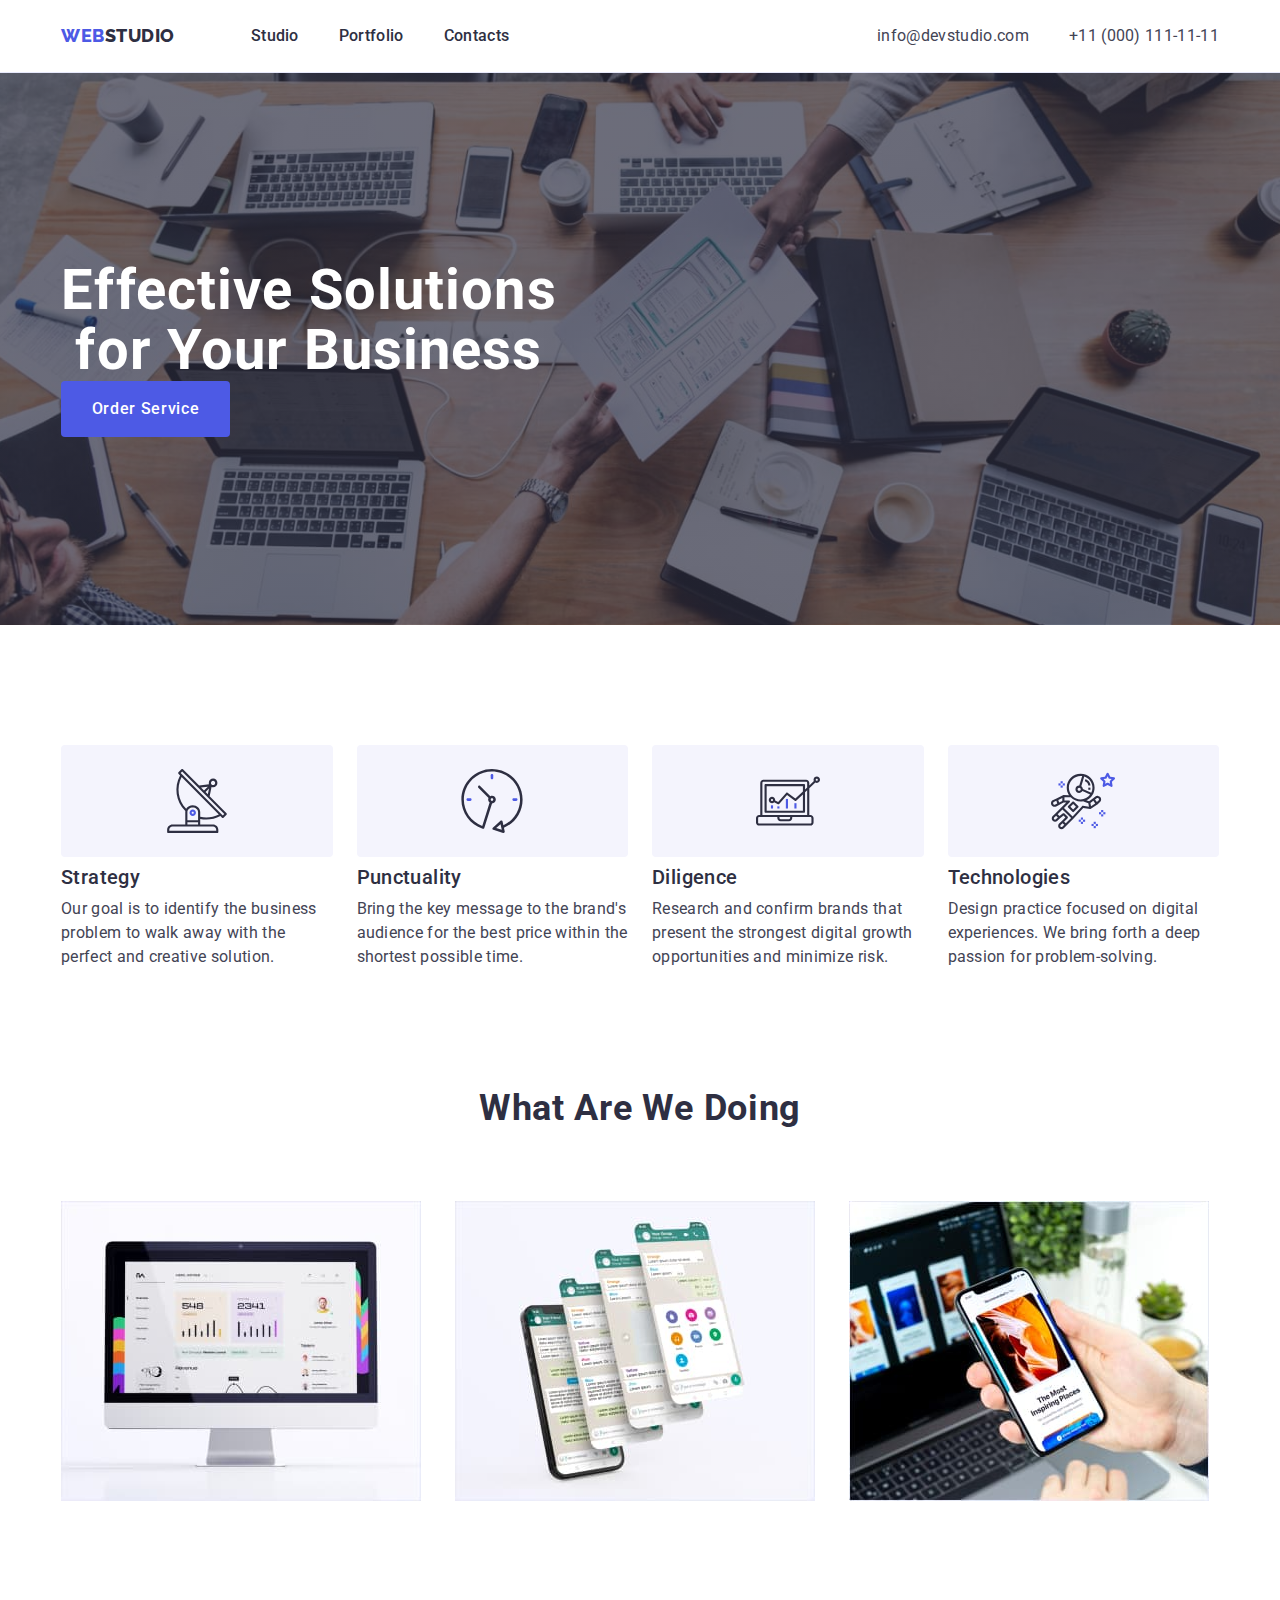
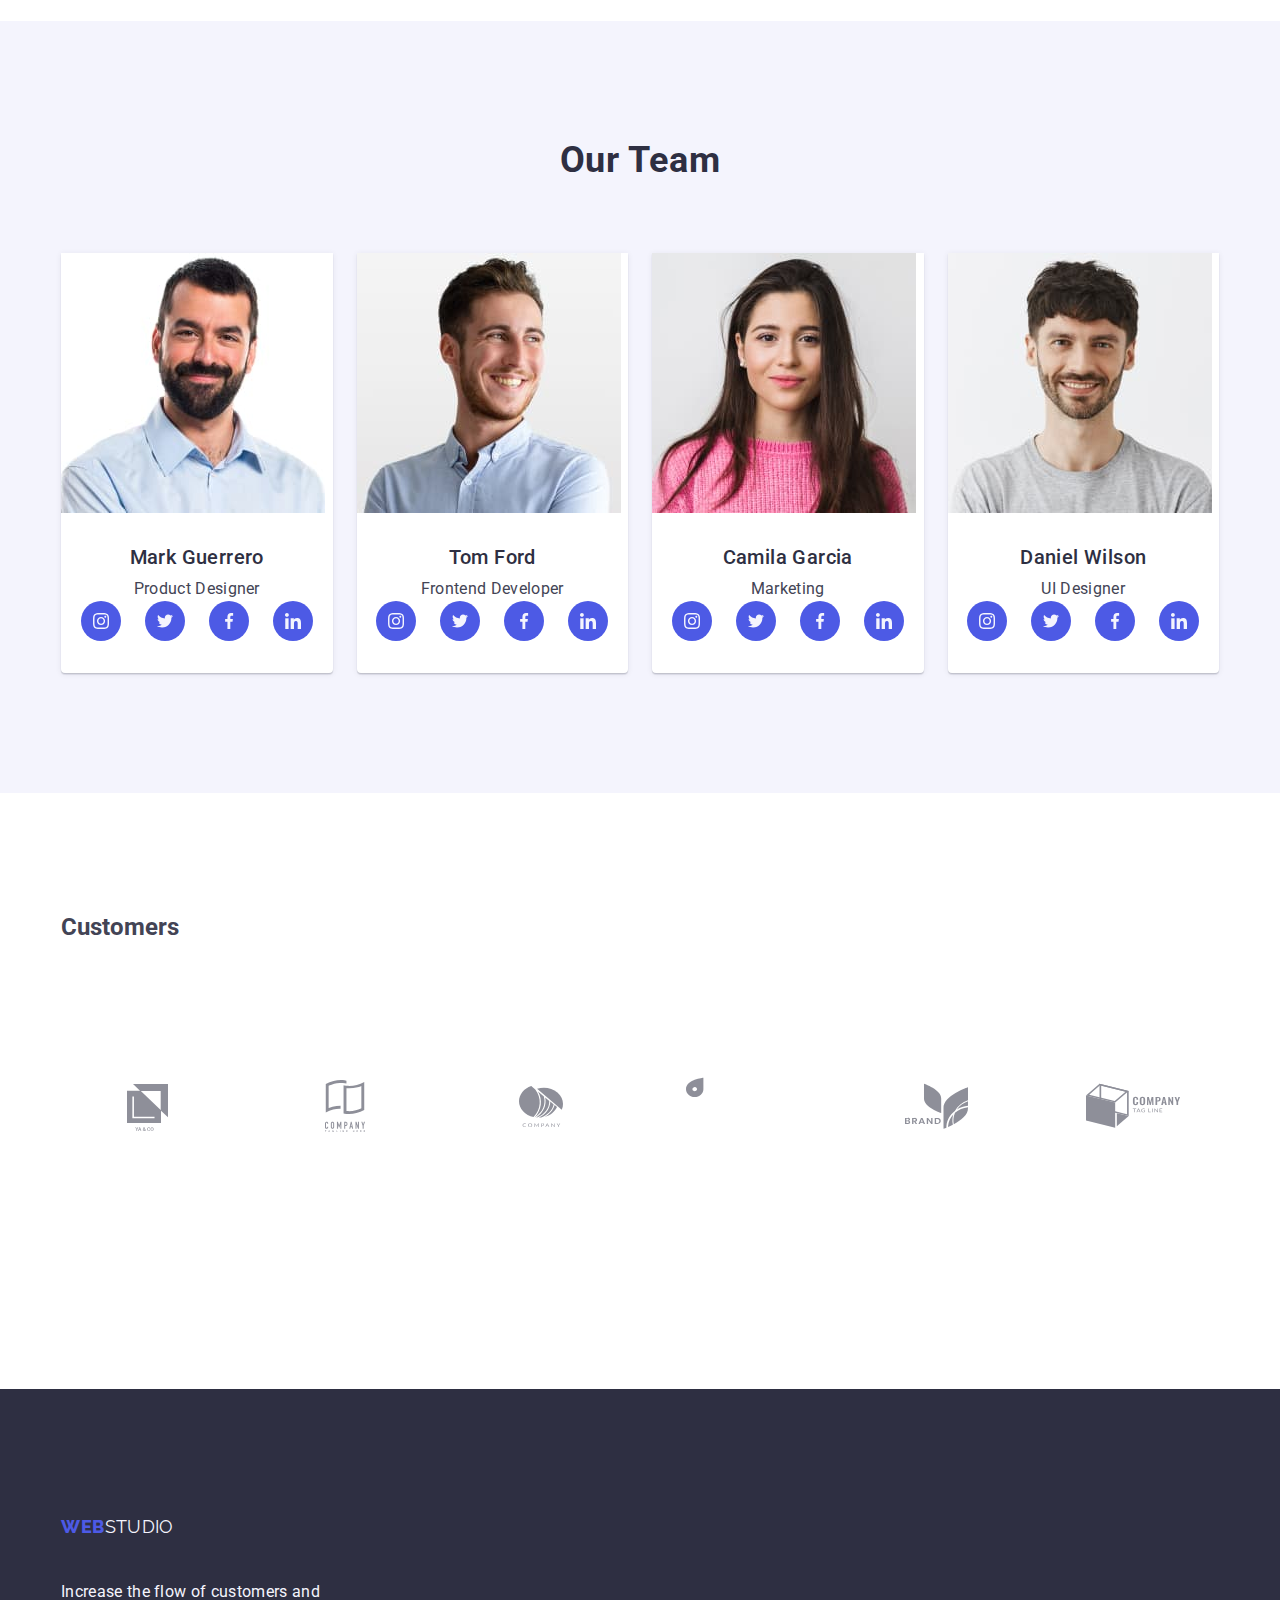
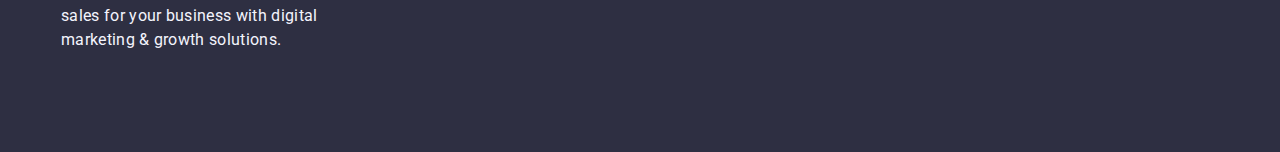
==== index.html @ 600f517b "Update Fifth Section" ====
<!DOCTYPE html>
<html lang="en">
  <head>
    <meta charset="UTF-8" />
    <meta name="viewport" content="width=device-width, initial-scale=1.0" />

    <!-- Page Title -->
    <title>Studio</title>

    <!-- Google Fonts -->
    <link rel="preconnect" href="https://fonts.googleapis.com" />
    <link rel="preconnect" href="https://fonts.gstatic.com" crossorigin />
    <link
      href="https://fonts.googleapis.com/css2?family=Raleway:wght@800&family=Roboto:wght@400;500;700;900&display=swap"
      rel="stylesheet"
    />

    <!-- Style Normalization -->
    <link
      rel="stylesheet"
      href="https://cdnjs.cloudflare.com/ajax/libs/modern-normalize/2.0.0/modern-normalize.min.css"
      integrity="sha512-4xo8blKMVCiXpTaLzQSLSw3KFOVPWhm/TRtuPVc4WG6kUgjH6J03IBuG7JZPkcWMxJ5huwaBpOpnwYElP/m6wg=="
      crossorigin="anonymous"
      referrerpolicy="no-referrer"
    />

    <!-- External CSS -->
    <link rel="stylesheet" href="./css/styles.css" />
  </head>

  <body>
    <!-- Header -->
    <header class="header">
      <!-- Navigation -->
      <div class="main-header container">
        <nav class="nav">
          <a class="logo link" href="./index.html"
            >Web<span class="header-logo-text">Studio</span></a
          >

          <!-- Menus -->
          <ul class="list">
            <li class="list-item">
              <a class="menu link" href="./index.html">Studio</a>
            </li>
            <li class="list-item">
              <a class="menu link" href="./portfolio.html">Portfolio</a>
            </li>
            <li class="list-item">
              <a class="menu link" href="">Contacts</a>
            </li>
          </ul>
        </nav>

        <!-- Contacts -->
        <address class="address">
          <ul class="address list">
            <li class="address-list-item">
              <a class="address link" href="mailto:info@devstudio.com"
                >info@devstudio.com</a
              >
            </li>
            <li class="address-list-item">
              <a class="address link" href="tel:+110001111111"
                >+11 (000) 111-11-11</a
              >
            </li>
          </ul>
        </address>
      </div>
    </header>

    <!-- Main -->
    <main>
      <!-- First Section -->
      <section class="title">
        <div class="container">
          <h1 class="title-hero">Effective Solutions for Your Business</h1>
          <button class="title-button" type="button">Order Service</button>
        </div>
      </section>

      <!-- Second Section - Features -->

      <section class="features">
        <div class="container">
          <h2 class="visually-hidden">Features</h2>
          <ul class="list">
            <li class="features-list-item">
              <div class="features-icon-container">
                <svg xmlns="http://www.w3.org/2000/svg" width="64" height="64">
                  <use href="./images/icons.svg#strategy"></use>
                </svg>
              </div>
              <h3 class="features-subtitle">Strategy</h3>
              <p class="features-text">
                Our goal is to identify the business problem to walk away with
                the perfect and creative solution.
              </p>
            </li>
            <li class="features-list-item">
              <div class="features-icon-container">
                <svg xmlns="http://www.w3.org/2000/svg" width="64" height="64">
                  <use href="./images/icons.svg#punctuality"></use>
                </svg>
              </div>
              <h3 class="features-subtitle">Punctuality</h3>
              <p class="features-text">
                Bring the key message to the brand's audience for the best price
                within the shortest possible time.
              </p>
            </li>
            <li class="features-list-item">
              <div class="features-icon-container">
                <svg xmlns="http://www.w3.org/2000/svg" width="64" height="64">
                  <use href="./images/icons.svg#diligence"></use>
                </svg>
              </div>
              <h3 class="features-subtitle">Diligence</h3>
              <p class="features-text">
                Research and confirm brands that present the strongest digital
                growth opportunities and minimize risk.
              </p>
            </li>
            <li class="features-list-item">
              <div class="features-icon-container">
                <svg xmlns="http://www.w3.org/2000/svg" width="64" height="64">
                  <use href="./images/icons.svg#technologies"></use>
                </svg>
              </div>
              <h3 class="features-subtitle">Technologies</h3>
              <p class="features-text">
                Design practice focused on digital experiences. We bring forth a
                deep passion for problem-solving.
              </p>
            </li>
          </ul>
        </div>
      </section>

      <!-- Third Section - First Header -->
      <section class="task">
        <div class="container">
          <h2 class="task-header">What are we doing</h2>
          <ul class="list">
            <li class="task-list-item">
              <img
                class="image"
                src="./images/image-01.jpg"
                alt="Monitor"
                width="360"
              />
            </li>
            <li class="task-list-item">
              <img
                class="image"
                src="./images/image-02.jpg"
                alt="Report"
                width="360"
              />
            </li>
            <li class="task-list-item">
              <img
                class="image"
                src="./images/image-03.jpg"
                alt="Research"
                width="360"
              />
            </li>
          </ul>
        </div>
      </section>

      <!-- Fourth Section - Second Header -->
      <section class="team">
        <div class="container">
          <h2 class="team-header">Our Team</h2>
          <ul class="list">
            <li class="team-list-item">
              <img
                class="image"
                src="./images/team-card-01.jpg"
                alt="Product Designer"
                width="264"
              />
              <div class="container-employee">
                <h3 class="team-subheader">Mark Guerrero</h3>
                <p class="team-text">Product Designer</p>
                <ul class="list socmed-icon">
                  <li class="socmed-items">
                    <a href="" class="socmed-link">
                      <svg
                        class="socmed-icon"
                        xmlns="http://www.w3.org/2000/svg"
                        width="16"
                        height="16"
                      >
                        <use href="./images/icons.svg#instagram"></use>
                      </svg>
                    </a>
                  </li>
                  <li class="socmed-items">
                    <a href="" class="socmed-link">
                      <svg
                        class="socmed-icon"
                        xmlns="http://www.w3.org/2000/svg"
                        width="16"
                        height="16"
                      >
                        <use href="./images/icons.svg#twitter"></use>
                      </svg>
                    </a>
                  </li>
                  <li class="socmed-items">
                    <a href="" class="socmed-link">
                      <svg
                        class="socmed-icon"
                        xmlns="http://www.w3.org/2000/svg"
                        width="16"
                        height="16"
                      >
                        <use href="./images/icons.svg#facebook"></use>
                      </svg>
                    </a>
                  </li>
                  <li class="socmed-items">
                    <a href="" class="socmed-link">
                      <svg
                        class="socmed-icon"
                        xmlns="http://www.w3.org/2000/svg"
                        width="16"
                        height="16"
                      >
                        <use href="./images/icons.svg#linkedin"></use>
                      </svg>
                    </a>
                  </li>
                </ul>
              </div>
            </li>
            <li class="team-list-item">
              <img
                class="image"
                src="./images/team-card-02.jpg"
                alt="Frontend Developer"
                width="264"
              />
              <div class="container-employee">
                <h3 class="team-subheader">Tom Ford</h3>
                <p class="team-text">Frontend Developer</p>
                <ul class="list socmed-icon">
                  <li class="socmed-items">
                    <a href="" class="socmed-link">
                      <svg
                        class="socmed-icon"
                        xmlns="http://www.w3.org/2000/svg"
                        width="16"
                        height="16"
                      >
                        <use href="./images/icons.svg#instagram"></use>
                      </svg>
                    </a>
                  </li>
                  <li class="socmed-items">
                    <a href="" class="socmed-link">
                      <svg
                        class="socmed-icon"
                        xmlns="http://www.w3.org/2000/svg"
                        width="16"
                        height="16"
                      >
                        <use href="./images/icons.svg#twitter"></use>
                      </svg>
                    </a>
                  </li>
                  <li class="socmed-items">
                    <a href="" class="socmed-link">
                      <svg
                        class="socmed-icon"
                        xmlns="http://www.w3.org/2000/svg"
                        width="16"
                        height="16"
                      >
                        <use href="./images/icons.svg#facebook"></use>
                      </svg>
                    </a>
                  </li>
                  <li class="socmed-items">
                    <a href="" class="socmed-link">
                      <svg
                        class="socmed-icon"
                        xmlns="http://www.w3.org/2000/svg"
                        width="16"
                        height="16"
                      >
                        <use href="./images/icons.svg#linkedin"></use>
                      </svg>
                    </a>
                  </li>
                </ul>
              </div>
            </li>
            <li class="team-list-item">
              <img
                class="image"
                src="./images/team-card-03.jpg"
                alt="Marketing"
                width="264"
              />
              <div class="container-employee">
                <h3 class="team-subheader">Camila Garcia</h3>
                <p class="team-text">Marketing</p>
                <ul class="list socmed-icon">
                  <li class="socmed-items">
                    <a href="" class="socmed-link">
                      <svg
                        class="socmed-icon"
                        xmlns="http://www.w3.org/2000/svg"
                        width="16"
                        height="16"
                      >
                        <use href="./images/icons.svg#instagram"></use>
                      </svg>
                    </a>
                  </li>
                  <li class="socmed-items">
                    <a href="" class="socmed-link">
                      <svg
                        class="socmed-icon"
                        xmlns="http://www.w3.org/2000/svg"
                        width="16"
                        height="16"
                      >
                        <use href="./images/icons.svg#twitter"></use>
                      </svg>
                    </a>
                  </li>
                  <li class="socmed-items">
                    <a href="" class="socmed-link">
                      <svg
                        class="socmed-icon"
                        xmlns="http://www.w3.org/2000/svg"
                        width="16"
                        height="16"
                      >
                        <use href="./images/icons.svg#facebook"></use>
                      </svg>
                    </a>
                  </li>
                  <li class="socmed-items">
                    <a href="" class="socmed-link">
                      <svg
                        class="socmed-icon"
                        xmlns="http://www.w3.org/2000/svg"
                        width="16"
                        height="16"
                      >
                        <use href="./images/icons.svg#linkedin"></use>
                      </svg>
                    </a>
                  </li>
                </ul>
              </div>
            </li>
            <li class="team-list-item">
              <img
                class="image"
                src="./images/team-card-04.jpg"
                alt="UI Designer"
                width="264"
              />
              <div class="container-employee">
                <h3 class="team-subheader">Daniel Wilson</h3>
                <p class="team-text">UI Designer</p>
                <ul class="list socmed-icon">
                  <li class="socmed-items">
                    <a href="" class="socmed-link">
                      <svg
                        class="socmed-icon"
                        xmlns="http://www.w3.org/2000/svg"
                        width="16"
                        height="16"
                      >
                        <use href="./images/icons.svg#instagram"></use>
                      </svg>
                    </a>
                  </li>
                  <li class="socmed-items">
                    <a href="" class="socmed-link">
                      <svg
                        class="socmed-icon"
                        xmlns="http://www.w3.org/2000/svg"
                        width="16"
                        height="16"
                      >
                        <use href="./images/icons.svg#twitter"></use>
                      </svg>
                    </a>
                  </li>
                  <li class="socmed-items">
                    <a href="" class="socmed-link">
                      <svg
                        class="socmed-icon"
                        xmlns="http://www.w3.org/2000/svg"
                        width="16"
                        height="16"
                      >
                        <use href="./images/icons.svg#facebook"></use>
                      </svg>
                    </a>
                  </li>
                  <li class="socmed-items">
                    <a href="" class="socmed-link">
                      <svg
                        class="socmed-icon"
                        xmlns="http://www.w3.org/2000/svg"
                        width="16"
                        height="16"
                      >
                        <use href="./images/icons.svg#linkedin"></use>
                      </svg>
                    </a>
                  </li>
                </ul>
              </div>
            </li>
          </ul>
        </div>
      </section>
    </main>

    <!-- Fifth Section -->
    <section class="customer">
      <div class="container">
        <h2 class="header-title">Customers</h2>
        <ul class="customer list">
          <!-- Client 1 -->
          <li class="customer-list-item">
            <a href="" class="customer-link">
              <svg
                xmlns="http://www.w3.org/2000/svg"
                width="104"
                height="56"
                class="customer-icon"
              >
                <use href="./images/icons.svg#client1"></use>
              </svg>
            </a>
          </li>

          <!-- Client 2 -->
          <li class="customer-list-item">
            <a href="" class="customer-link">
              <svg
                xmlns="http://www.w3.org/2000/svg"
                width="104"
                height="56"
                class="customer-icon"
              >
                <use href="./images/icons.svg#client2"></use>
              </svg>
            </a>
          </li>

          <!-- Client 3 -->
          <li class="customer-list-item">
            <a href="" class="customer-link">
              <svg
                xmlns="http://www.w3.org/2000/svg"
                width="104"
                height="56"
                class="customer-icon"
              >
                <use href="./images/icons.svg#client3"></use>
              </svg>
            </a>
          </li>

          <!-- Client 4 -->
          <li class="customer-list-item">
            <a href="" class="customer-link">
              <svg
                xmlns="http://www.w3.org/2000/svg"
                width="104"
                height="56"
                class="customer-icon"
              >
                <use href="./images/icons.svg#client4"></use>
              </svg>
            </a>
          </li>

          <!-- Client 5 -->
          <li class="customer-list-item">
            <a href="" class="customer-link">
              <svg
                xmlns="http://www.w3.org/2000/svg"
                width="104"
                height="56"
                class="customer-icon"
              >
                <use href="./images/icons.svg#client5"></use>
              </svg>
            </a>
          </li>

          <!-- Client 6 -->
          <li class="customer-list-item">
            <a href="" class="customer-link">
              <svg
                xmlns="http://www.w3.org/2000/svg"
                width="104"
                height="56"
                class="customer-icon"
              >
                <use href="./images/icons.svg#client6"></use>
              </svg>
            </a>
          </li>
        </ul>
      </div>
    </section>

    <!-- Footer -->
    <footer class="footer">
      <div class="container footer-container">
        <a class="logo link" href="./index.html"
          >Web<span class="footer-logo">Studio</span></a
        >
        <p class="footer-text">
          Increase the flow of customers and sales for your business with
          digital marketing & growth solutions.
        </p>
      </div>
    </footer>
  </body>
</html>
---- css/styles.css ----
* {
  margin: 0;
  padding: 0;
}
/* h1,
h2,
h3,
p,
ul {
  margin: 0;
  padding: 0;
} */

:root {
  --slate: #434455;
  --iris: #4d5ae5;
  --navyblue: #2e2f42;
  --white: #ffffff;
  --cloud: #f4f4fd;
  --cornflower: #e7e9fc;
  --cloud: #f4f4fd;
  --ocean: #404bbf;
}

body {
  font-family: 'Roboto', sans-serif;
  color: var(--slate);
  font-size: 16px;
  background-color: var(--white);
}

/* Index Logo */
.logo {
  color: var(--iris);
  font-family: 'Raleway', sans-serif;
  font-size: 18px;
  font-weight: 800;
  line-height: 1.17;
  letter-spacing: 0.54px;
  text-transform: uppercase;
}

.link {
  text-decoration: none;
  padding: 24px 0;
}
.header-logo-text {
  color: var(--navyblue);
}

/* Index - Navigation */
.list-item > .menu {
  color: var(--navyblue);
  font-weight: 500;
  line-height: 150%;
  letter-spacing: 0.32px;
}

li > .link:hover,
li > .link:focus {
  color: var(--ocean);
}

.address-list-item > .address {
  color: var(--slate);
  line-height: 150%;
  letter-spacing: 0.32px;
}

.address {
  font-style: normal;
}

.list,
.features-list-item,
.task-list-item,
.team-list-item,
.btn-list-item,
.project-list-item {
  list-style: none;
}

/* First Section - Index - Hero */
.title {
  background-color: var(--navyblue);
  padding: 188px 0;
  background-image: linear-gradient(
      rgba(46, 47, 66, 0.7),
      rgba(46, 47, 66, 0.7)
    ),
    url(/images/hero-background.jpg);
  max-width: 1440px;
  background-repeat: no-repeat;
  background-position: center;
  background-size: cover;
}

.title-hero {
  color: var(--white);
  text-align: center;
  font-size: 56px;
  font-weight: 700;
  line-height: 107.143%;
  letter-spacing: 1.12px;
  max-width: 496px;
}

.title-button {
  background-color: var(--iris);

  color: var(--white);
  font-weight: 500;
  line-height: 150%;
  letter-spacing: 0.04em;
  font-family: inherit;
  font-size: inherit;
  cursor: pointer;
  display: block;
  min-width: 169px;
  border: none;
  border-radius: 4px;
  height: 56px;
}

.title-button:hover,
.title-button:focus {
  background-color: var(--ocean);
}

/* Index - Second Section - Features */
.features-subtitle {
  color: var(--navyblue);
  font-size: 20px;
  font-weight: 500;
  line-height: 120%;
  letter-spacing: 0.4px;
  margin-bottom: 8px;
}

.features-text {
  color: var(--slate);
  font-weight: 400;
  line-height: 150%;
  letter-spacing: 0.32px;
}

.features {
  padding: 120px 0;
}

.container .list {
  display: flex;
  gap: 24px;
}

.features-list-item,
.team-list-item {
  width: calc((100% - 72px) / 4);
}

.task-list-item {
  width: calc((100% - 48px) / 3);
}

.features-icon-container {
  display: flex;
  align-items: center;
  justify-content: center;
  height: 112px;
  background-color: var(--cloud);
  border-radius: 4px;
  margin-bottom: 8px;
}

/* Index - Third Section - What Are We Doing */
.task-header {
  color: var(--navyblue);
  text-align: center;
  font-size: 36px;
  font-weight: 700;
  line-height: 111.111%;
  letter-spacing: 0.72px;
  text-transform: capitalize;
  margin-bottom: 72px;
}

.task {
  padding-bottom: 120px;
}

/* Index - Fourth Section - Our Team */
.team-header {
  color: var(--navyblue);
  text-align: center;
  font-size: 36px;
  font-weight: 700;
  line-height: 111.111%;
  letter-spacing: 0.72px;
  text-transform: capitalize;
  margin-bottom: 72px;
}

.team-subheader {
  color: var(--navyblue);
  text-align: center;
  font-size: 20px;
  font-weight: 500;
  line-height: 120%;
  letter-spacing: 0.4px;
  margin-bottom: 8px;
}

.team-text {
  text-align: center;
  line-height: 150%;
  letter-spacing: 0.32px;
}

.team {
  background-color: var(--cloud);
  padding: 120px 0;
}

.team-list-item {
  background-color: var(--white);
  border-radius: 0px 0px 4px 4px;
  box-shadow: 0px 1px 6px rgba(46, 47, 66, 0.08),
    0px 1px 1px rgba(46, 47, 66, 0.16), 0px 2px 1px rgba(46, 47, 66, 0.08);
}

.container-employee {
  padding: 32px 0;
}

.socmed-icon {
  justify-content: center;
}

.socmed-items {
  width: 40px;
  height: 40px;
}

.socmed-link {
  width: 100%;
  height: 100%;
  background-color: var(--iris);
  border-radius: 50%;
  display: flex;
  align-items: center;
  justify-content: center;
}

.socmed-link:hover,
.socmed-link:focus {
  background-color: var(--ocean);
}

.socmed-icon {
  fill: var(--cloud);
}

/* Fifth Section */
.customer {
  padding-top: 120px;
  padding-bottom: 120px;
}

.customer-header {
  font-size: 36px;
  line-height: 1.11;
  color: var(--navyblue);
  margin-bottom: 72px;
}

.customer-list-item {
  width: calc((100% - 120px) / 6);
  height: 88px;
}

.customer-link {
  width: 100%;
  height: 100%;
  border: (1px solid #8e8f99);
  border-radius: 4px;
  display: flex;
  align-items: center;
  justify-content: center;
  color: #8e8f99;
}

.customer-link:hover {
  color: var(--ocean);
}

.customer-link:focus {
  border-color: var(--ocean);
  color: var(--ocean);
}

/* Index - Footer */
.footer {
  background-color: var(--navyblue);
  padding: 100px 0;
}

.footer-logo {
  color: var(--cloud);
  font-weight: 400;
  line-height: 150%;
  letter-spacing: 0.32px;
}

.footer-text {
  color: var(--cloud);
  line-height: 150%;
  letter-spacing: 0.32px;
  max-width: 264px;
}

.footer .logo {
  display: inline-block;
  margin-bottom: 16px;
}

/* Portfolio - Main Buttons  */
.btn-text {
  color: var(--iris);
  font-weight: 500;
  line-height: 150%;
  letter-spacing: 0.04em;
  background-color: var(--cloud);
  font-family: inherit;
  font-size: inherit;
}

.btn-text:hover,
.btn-text:focus {
  color: var(--white);
  background-color: var(--ocean);
  border: 1px solid transparent;
}

.btn-text {
  cursor: pointer;
  padding: 12px 24px;
  border: 1px solid var(--cornflower);
  border-radius: 4px;
}

.btn {
  padding: 96px 0 120px 0;
}

.btn .list {
  justify-content: center;
  margin-bottom: 72px;
}

/* Projects */
.project-header {
  font-weight: 500;
  font-size: 20px;
  line-height: 1.2;
  letter-spacing: 0.02em;
  color: var(--navyblue);
  margin-bottom: 8px;
}

.project-text {
  line-height: 1.5;
  letter-spacing: 0.02em;
  color: var(--slate);
}

.container-application {
  padding: 32px 16px;
  border: 1px solid var(--cornflower);
  border-top: none;
}

.project.list {
  flex-wrap: wrap;
  row-gap: 48px;
}

.visually-hidden {
  clip-path: inset(100%);
  clip: rect(0 0 0 0);
  overflow: hidden;
  position: absolute;
  width: 1px;
  height: 1px;
  margin: -1px;
  border: 0;
  padding: 0;
  white-space: nowrap;
}

/* Homepage */
.image {
  display: block;
}

header {
  border-bottom: 1px solid var(--cornflower);
  box-shadow: 0px 2px 1px rgba(46, 47, 66, 0.08),
    0px 1px 1px rgba(46, 47, 66, 0.16), 0px 1px 6px rgba(46, 47, 66, 0.08);
}

.main-header {
  display: flex;
  justify-content: space-between;
  box-shadow: 0px 2px 1px rgba (46, 47, 66, 0.08),
    0px 1px 1px rgba(46, 47, 66, 0.16), 0px 1px 6px rgba (46, 47, 66, 0.08);
}

.container {
  width: 1158px;
  margin: 0 auto;
  padding: 0 15px;
}

.nav {
  display: flex;
  align-items: center;
}

.nav .logo {
  margin-right: 76px;
}

.nav .list {
  display: flex;
  gap: 40px;
}

.nav .list-item {
  padding: 24px 0;
}

.address > .list {
  display: flex;
  gap: 40px;
}

.address {
  align-items: center;
  display: flex;
}
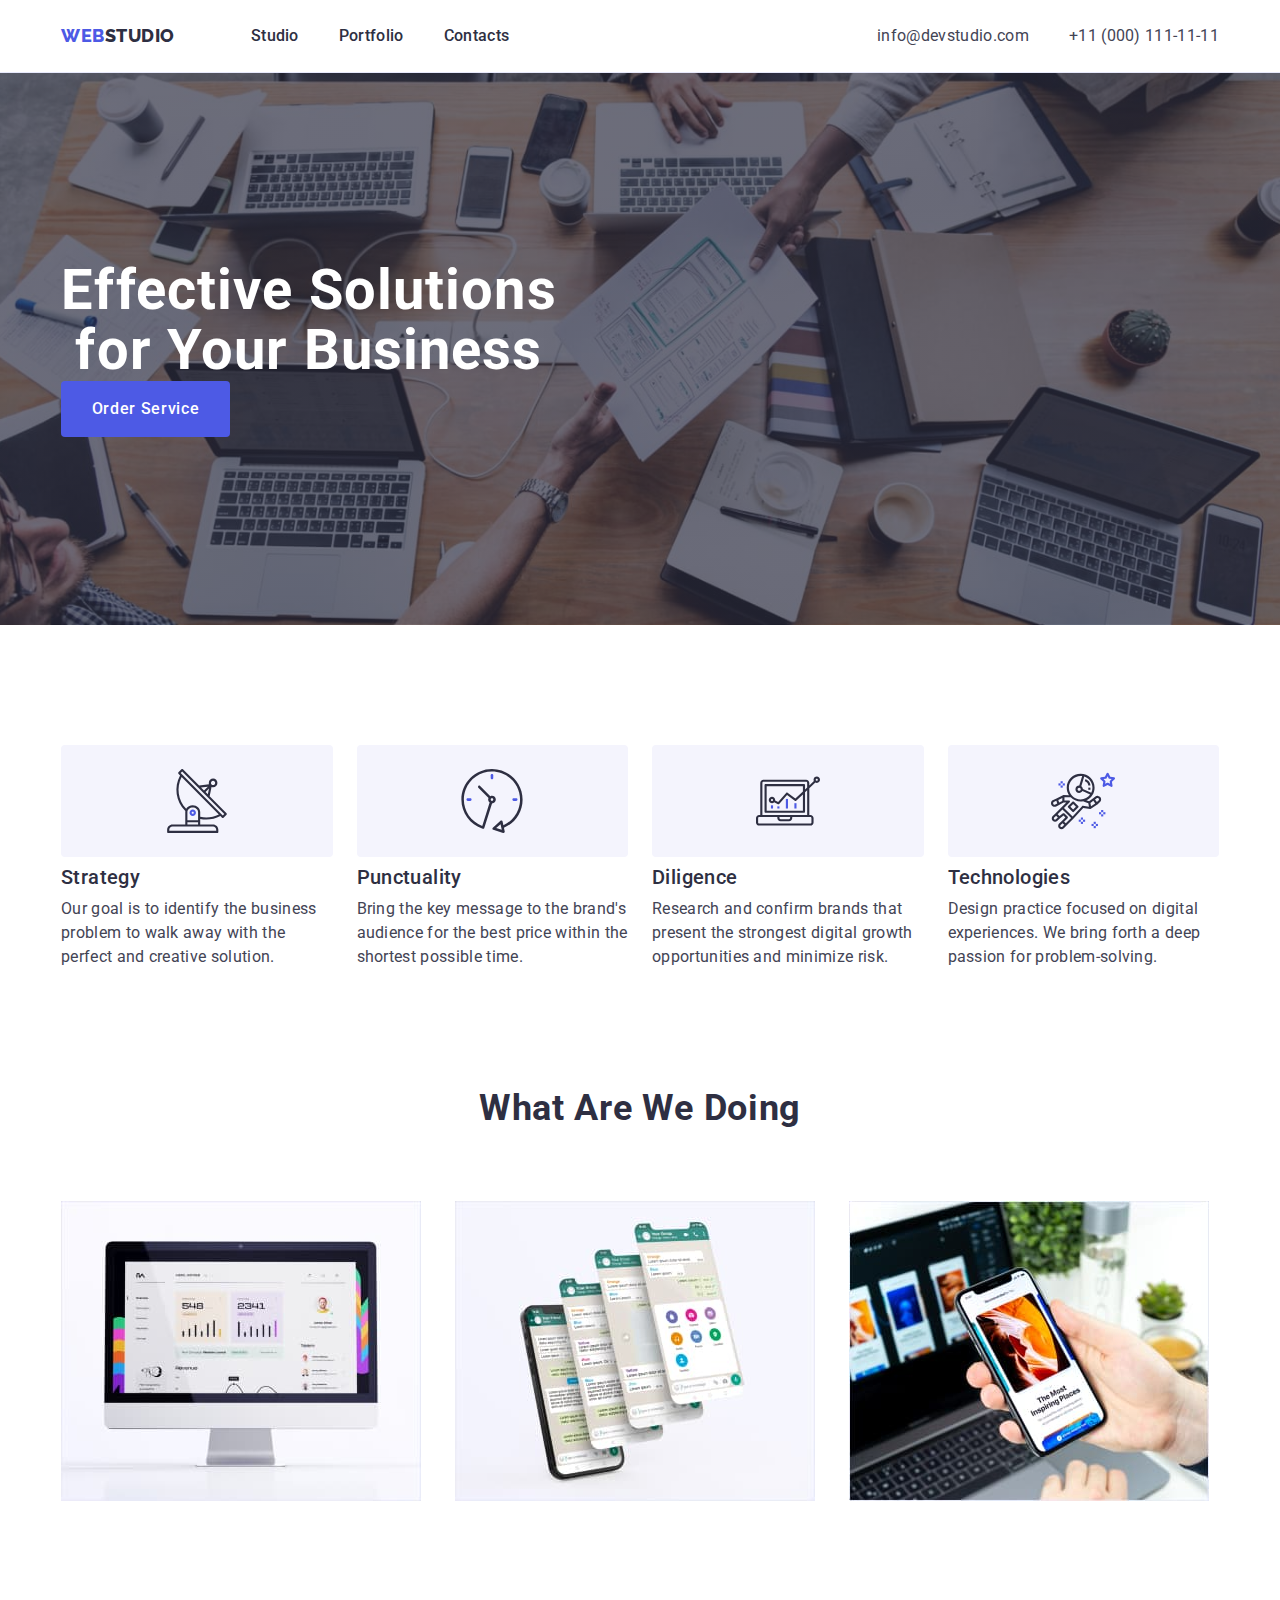
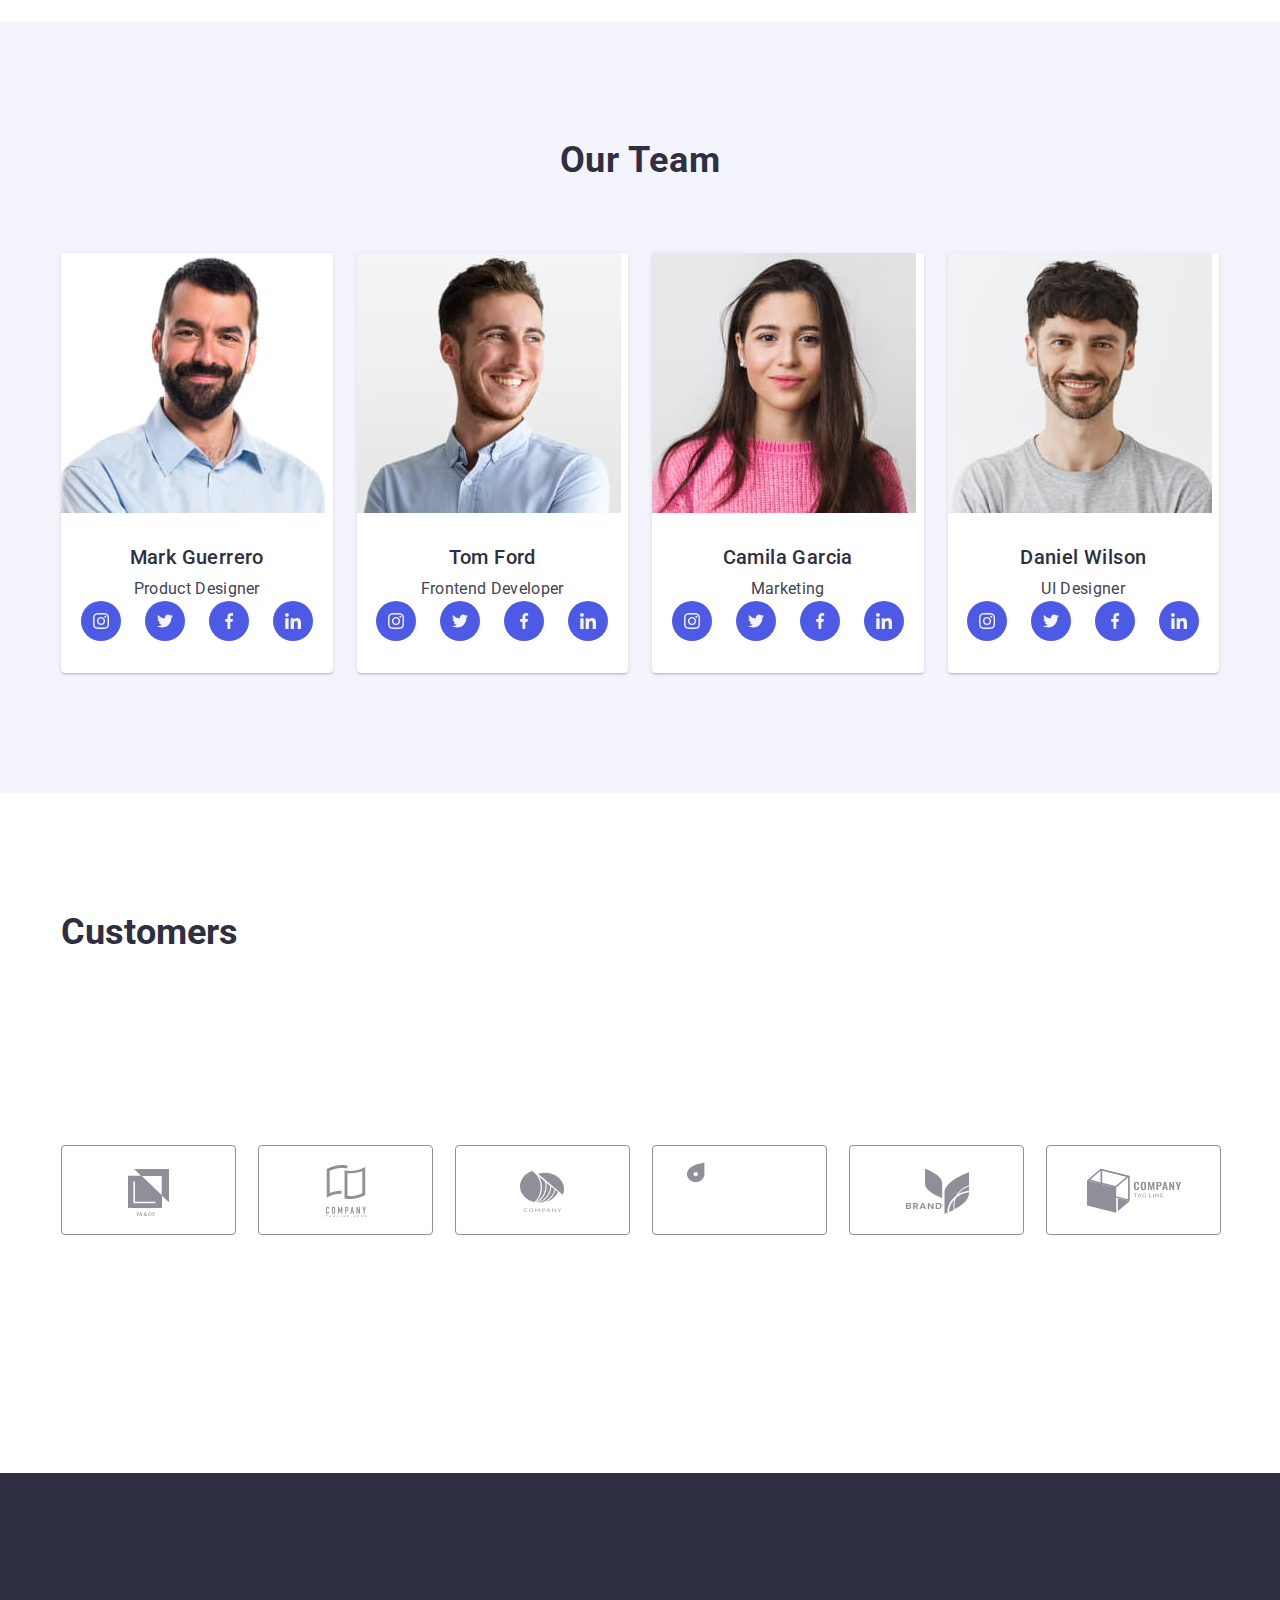
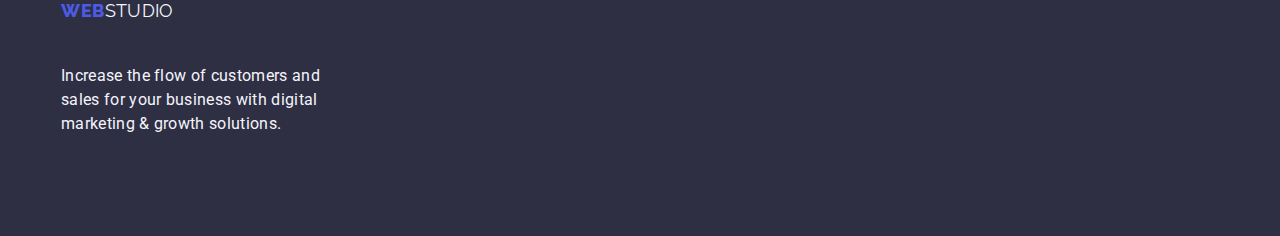
==== commit 5b85985b: "Update Fifth Section (3rd)" ====
--- a/index.html
+++ b/index.html
@@ -427,100 +427,99 @@
           </ul>
         </div>
       </section>
+
+      <!-- Fifth Section -->
+      <section class="customer">
+        <div class="container">
+          <h2 class="customer-header">Customers</h2>
+          <ul class="customer list">
+            <!-- Client 1 -->
+            <li class="customer-list-item">
+              <a href="" class="customer-link">
+                <svg
+                  xmlns="http://www.w3.org/2000/svg"
+                  width="104"
+                  height="56"
+                  class="customer-icon"
+                >
+                  <use href="./images/icons.svg#client1"></use>
+                </svg>
+              </a>
+            </li>
+
+            <!-- Client 2 -->
+            <li class="customer-list-item">
+              <a href="" class="customer-link">
+                <svg
+                  xmlns="http://www.w3.org/2000/svg"
+                  width="104"
+                  height="56"
+                  class="customer-icon"
+                >
+                  <use href="./images/icons.svg#client2"></use>
+                </svg>
+              </a>
+            </li>
+
+            <!-- Client 3 -->
+            <li class="customer-list-item">
+              <a href="" class="customer-link">
+                <svg
+                  xmlns="http://www.w3.org/2000/svg"
+                  width="104"
+                  height="56"
+                  class="customer-icon"
+                >
+                  <use href="./images/icons.svg#client3"></use>
+                </svg>
+              </a>
+            </li>
+
+            <!-- Client 4 -->
+            <li class="customer-list-item">
+              <a href="" class="customer-link">
+                <svg
+                  xmlns="http://www.w3.org/2000/svg"
+                  width="104"
+                  height="56"
+                  class="customer-icon"
+                >
+                  <use href="./images/icons.svg#client4"></use>
+                </svg>
+              </a>
+            </li>
+
+            <!-- Client 5 -->
+            <li class="customer-list-item">
+              <a href="" class="customer-link">
+                <svg
+                  xmlns="http://www.w3.org/2000/svg"
+                  width="104"
+                  height="56"
+                  class="customer-icon"
+                >
+                  <use href="./images/icons.svg#client5"></use>
+                </svg>
+              </a>
+            </li>
+
+            <!-- Client 6 -->
+            <li class="customer-list-item">
+              <a href="" class="customer-link">
+                <svg
+                  xmlns="http://www.w3.org/2000/svg"
+                  width="104"
+                  height="56"
+                  class="customer-icon"
+                >
+                  <use href="./images/icons.svg#client6"></use>
+                </svg>
+              </a>
+            </li>
+          </ul>
+        </div>
+      </section>
     </main>
-
-    <!-- Fifth Section -->
-    <section class="customer">
-      <div class="container">
-        <h2 class="header-title">Customers</h2>
-        <ul class="customer list">
-          <!-- Client 1 -->
-          <li class="customer-list-item">
-            <a href="" class="customer-link">
-              <svg
-                xmlns="http://www.w3.org/2000/svg"
-                width="104"
-                height="56"
-                class="customer-icon"
-              >
-                <use href="./images/icons.svg#client1"></use>
-              </svg>
-            </a>
-          </li>
-
-          <!-- Client 2 -->
-          <li class="customer-list-item">
-            <a href="" class="customer-link">
-              <svg
-                xmlns="http://www.w3.org/2000/svg"
-                width="104"
-                height="56"
-                class="customer-icon"
-              >
-                <use href="./images/icons.svg#client2"></use>
-              </svg>
-            </a>
-          </li>
-
-          <!-- Client 3 -->
-          <li class="customer-list-item">
-            <a href="" class="customer-link">
-              <svg
-                xmlns="http://www.w3.org/2000/svg"
-                width="104"
-                height="56"
-                class="customer-icon"
-              >
-                <use href="./images/icons.svg#client3"></use>
-              </svg>
-            </a>
-          </li>
-
-          <!-- Client 4 -->
-          <li class="customer-list-item">
-            <a href="" class="customer-link">
-              <svg
-                xmlns="http://www.w3.org/2000/svg"
-                width="104"
-                height="56"
-                class="customer-icon"
-              >
-                <use href="./images/icons.svg#client4"></use>
-              </svg>
-            </a>
-          </li>
-
-          <!-- Client 5 -->
-          <li class="customer-list-item">
-            <a href="" class="customer-link">
-              <svg
-                xmlns="http://www.w3.org/2000/svg"
-                width="104"
-                height="56"
-                class="customer-icon"
-              >
-                <use href="./images/icons.svg#client5"></use>
-              </svg>
-            </a>
-          </li>
-
-          <!-- Client 6 -->
-          <li class="customer-list-item">
-            <a href="" class="customer-link">
-              <svg
-                xmlns="http://www.w3.org/2000/svg"
-                width="104"
-                height="56"
-                class="customer-icon"
-              >
-                <use href="./images/icons.svg#client6"></use>
-              </svg>
-            </a>
-          </li>
-        </ul>
-      </div>
-    </section>
-
     <!-- Footer -->
     <footer class="footer">
       <div class="container footer-container">
--- a/css/styles.css
+++ b/css/styles.css
@@ -20,6 +20,7 @@
   --cornflower: #e7e9fc;
   --cloud: #f4f4fd;
   --ocean: #404bbf;
+  --light-slate: #8e8f99;
 }
 
 body {
@@ -281,12 +282,12 @@
 .customer-link {
   width: 100%;
   height: 100%;
-  border: (1px solid #8e8f99);
+  border: 1px solid var(--light-slate);
   border-radius: 4px;
   display: flex;
   align-items: center;
   justify-content: center;
-  color: #8e8f99;
+  color: var(--light-slate);
 }
 
 .customer-link:hover {
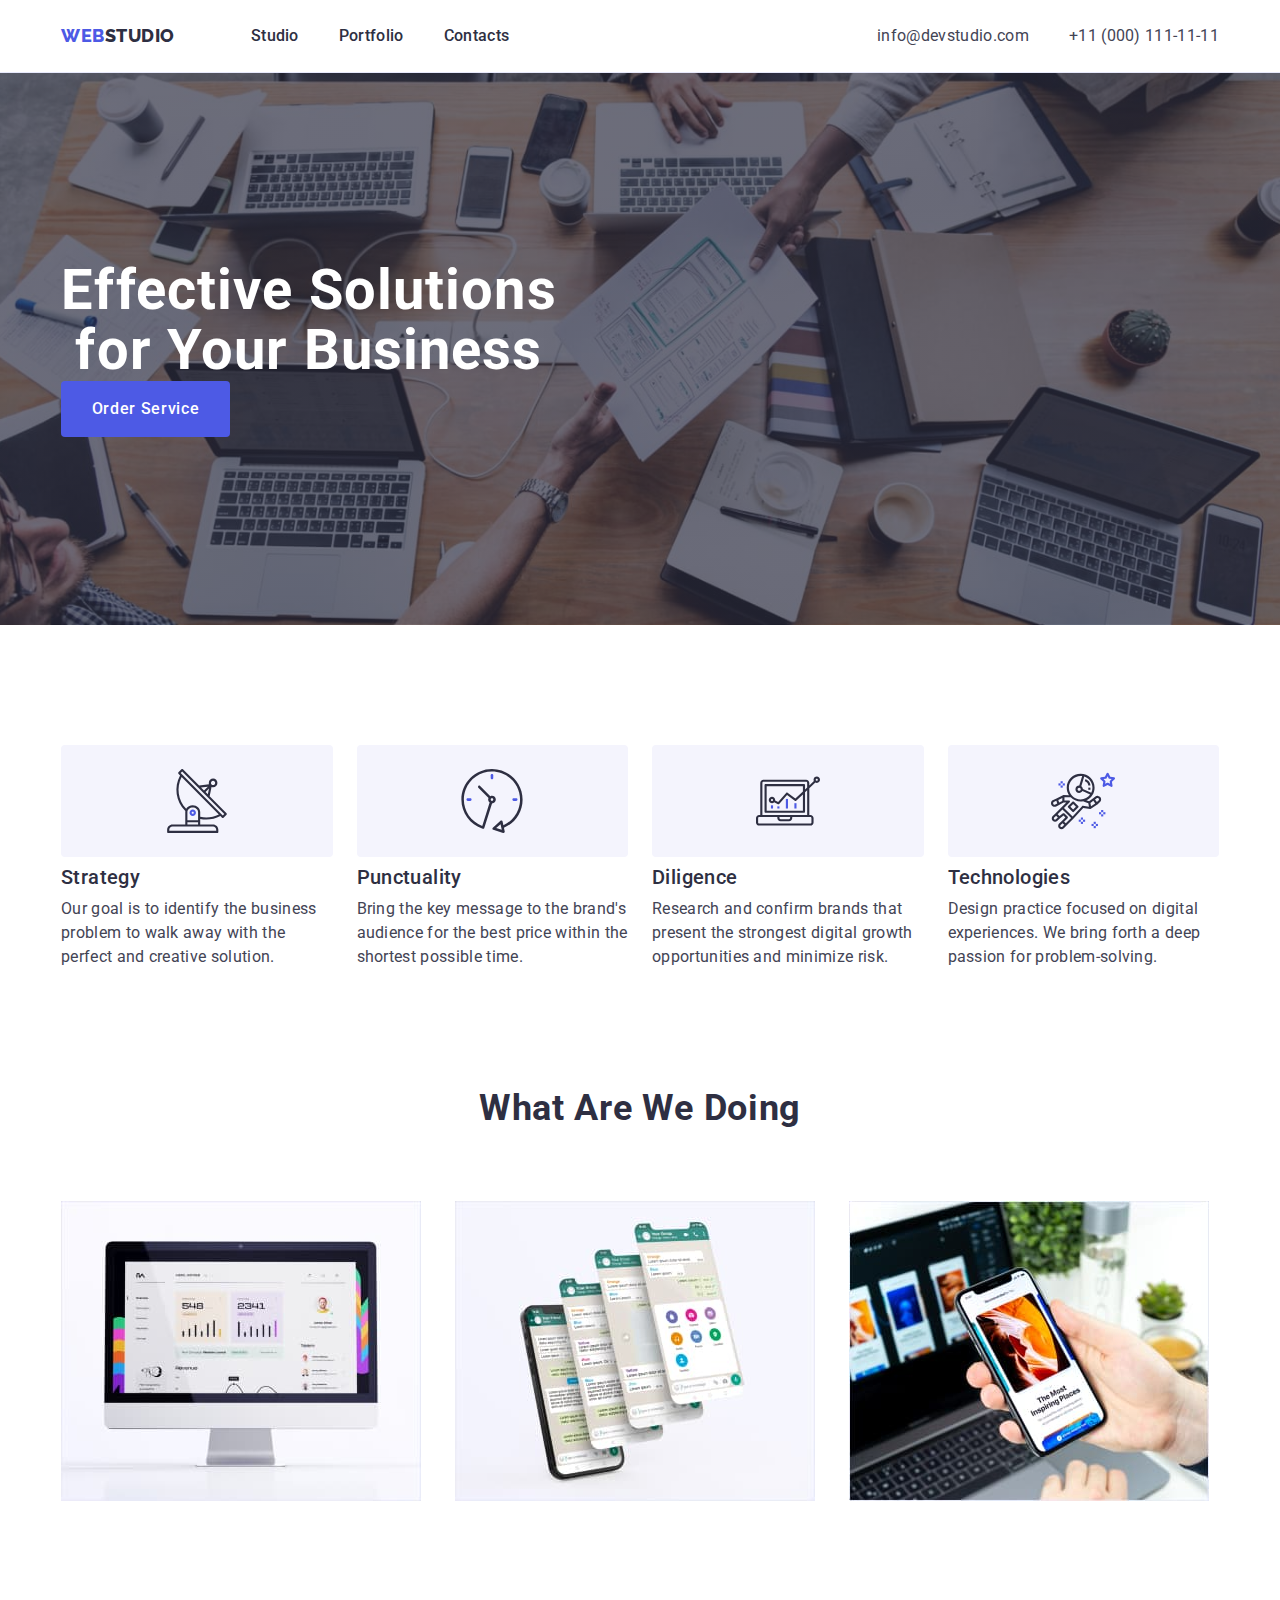
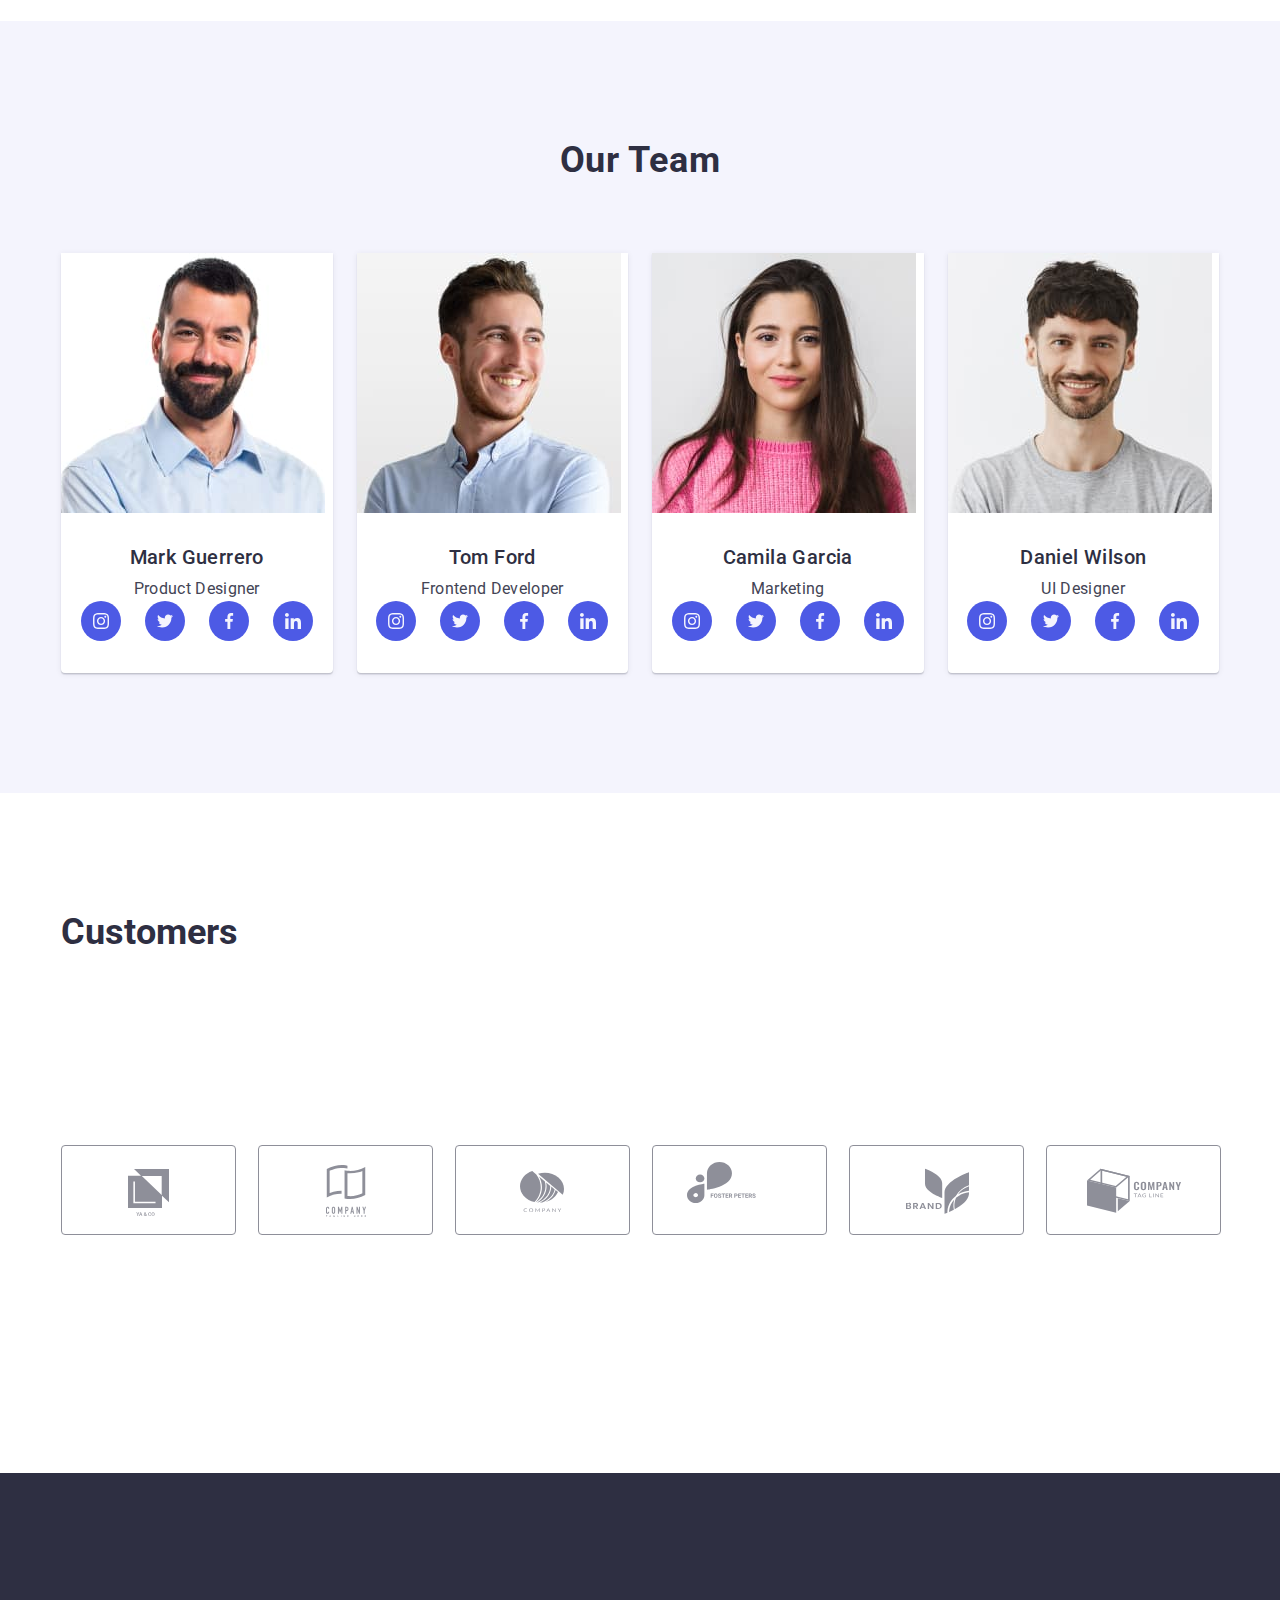
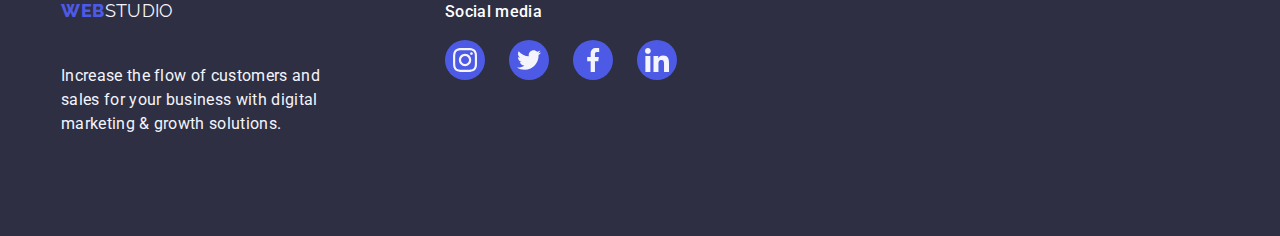
==== commit 792fef83: "Update Footer Section" ====
--- a/index.html
+++ b/index.html
@@ -523,13 +523,77 @@
     <!-- Footer -->
     <footer class="footer">
       <div class="container footer-container">
-        <a class="logo link" href="./index.html"
-          >Web<span class="footer-logo">Studio</span></a
-        >
-        <p class="footer-text">
-          Increase the flow of customers and sales for your business with
-          digital marketing & growth solutions.
-        </p>
+        <div class="wrapper">
+          <a class="logo link" href="./index.html"
+            >Web<span class="footer-logo">Studio</span></a
+          >
+          <p class="footer-text">
+            Increase the flow of customers and sales for your business with
+            digital marketing & growth solutions.
+          </p>
+        </div>
+
+        <!-- Footer Social Media Icons -->
+        <div class="wrapper">
+          <p class="footer-socmed-title">Social media</p>
+          <ul class="footer-socmed list">
+            <!-- Footer - Instagram -->
+            <li class="footer-socmed-item">
+              <a href="" class="footer-socmed-link">
+                <svg
+                  class="footer-socmed-svg"
+                  xmlns="http://www.w3.org/2000/svg"
+                  width="24"
+                  height="24"
+                >
+                  <use href="./images/icons.svg#footer-instagram"></use>
+                </svg>
+              </a>
+            </li>
+
+            <!-- Footer - Twitter -->
+            <li class="footer-socmed-item">
+              <a href="" class="footer-socmed-link">
+                <svg
+                  class="footer-socmed-svg"
+                  xmlns="http://www.w3.org/2000/svg"
+                  width="24"
+                  height="24"
+                >
+                  <use href="./images/icons.svg#footer-twitter"></use>
+                </svg>
+              </a>
+            </li>
+
+            <!-- Footer - Facebook -->
+            <li class="footer-socmed-item">
+              <a href="" class="footer-socmed-link">
+                <svg
+                  class="footer-socmed-svg"
+                  xmlns="http://www.w3.org/2000/svg"
+                  width="24"
+                  height="24"
+                >
+                  <use href="./images/icons.svg#footer-facebook"></use>
+                </svg>
+              </a>
+            </li>
+
+            <!-- Footer - LinkedIn -->
+            <li class="footer-socmed-item">
+              <a href="" class="footer-socmed-link">
+                <svg
+                  class="footer-socmed-svg"
+                  xmlns="http://www.w3.org/2000/svg"
+                  width="24"
+                  height="24"
+                >
+                  <use href="./images/icons.svg#footer-linkedin"></use>
+                </svg>
+              </a>
+            </li>
+          </ul>
+        </div>
       </div>
     </footer>
   </body>
--- a/css/styles.css
+++ b/css/styles.css
@@ -21,6 +21,7 @@
   --cloud: #f4f4fd;
   --ocean: #404bbf;
   --light-slate: #8e8f99;
+  --green: #31d0aa;
 }
 
 body {
@@ -292,11 +293,16 @@
 
 .customer-link:hover {
   color: var(--ocean);
+  border-color: var(--ocean);
 }
 
 .customer-link:focus {
   border-color: var(--ocean);
   color: var(--ocean);
+}
+
+.customer-icon {
+  fill: currentColor;
 }
 
 /* Index - Footer */
@@ -322,6 +328,53 @@
 .footer .logo {
   display: inline-block;
   margin-bottom: 16px;
+}
+
+.footer > .container {
+  display: flex;
+  align-items: baseline;
+}
+
+.wrapper {
+  margin-right: 120px;
+}
+
+.footer-socmed-title {
+  font-weight: 500;
+  font-size: 16px;
+  line-height: 1.5;
+  letter-spacing: 0.02em;
+  color: var(--white);
+  margin-bottom: 16px;
+}
+
+.footer-socmed {
+  display: flex;
+  gap: 16px;
+}
+
+.footer-socmed-item {
+  width: 40px;
+  height: 40px;
+}
+
+.footer-socmed-link {
+  width: 100%;
+  height: 100%;
+  background-color: var(--iris);
+  border-radius: 50%;
+  display: flex;
+  align-items: center;
+  justify-content: center;
+}
+
+.footer-socmed-link:hover,
+.footer-socmed-link:focus {
+  background-color: var(--green);
+}
+
+.footer-socmed-svg {
+  fill: var(--cloud);
 }
 
 /* Portfolio - Main Buttons  */
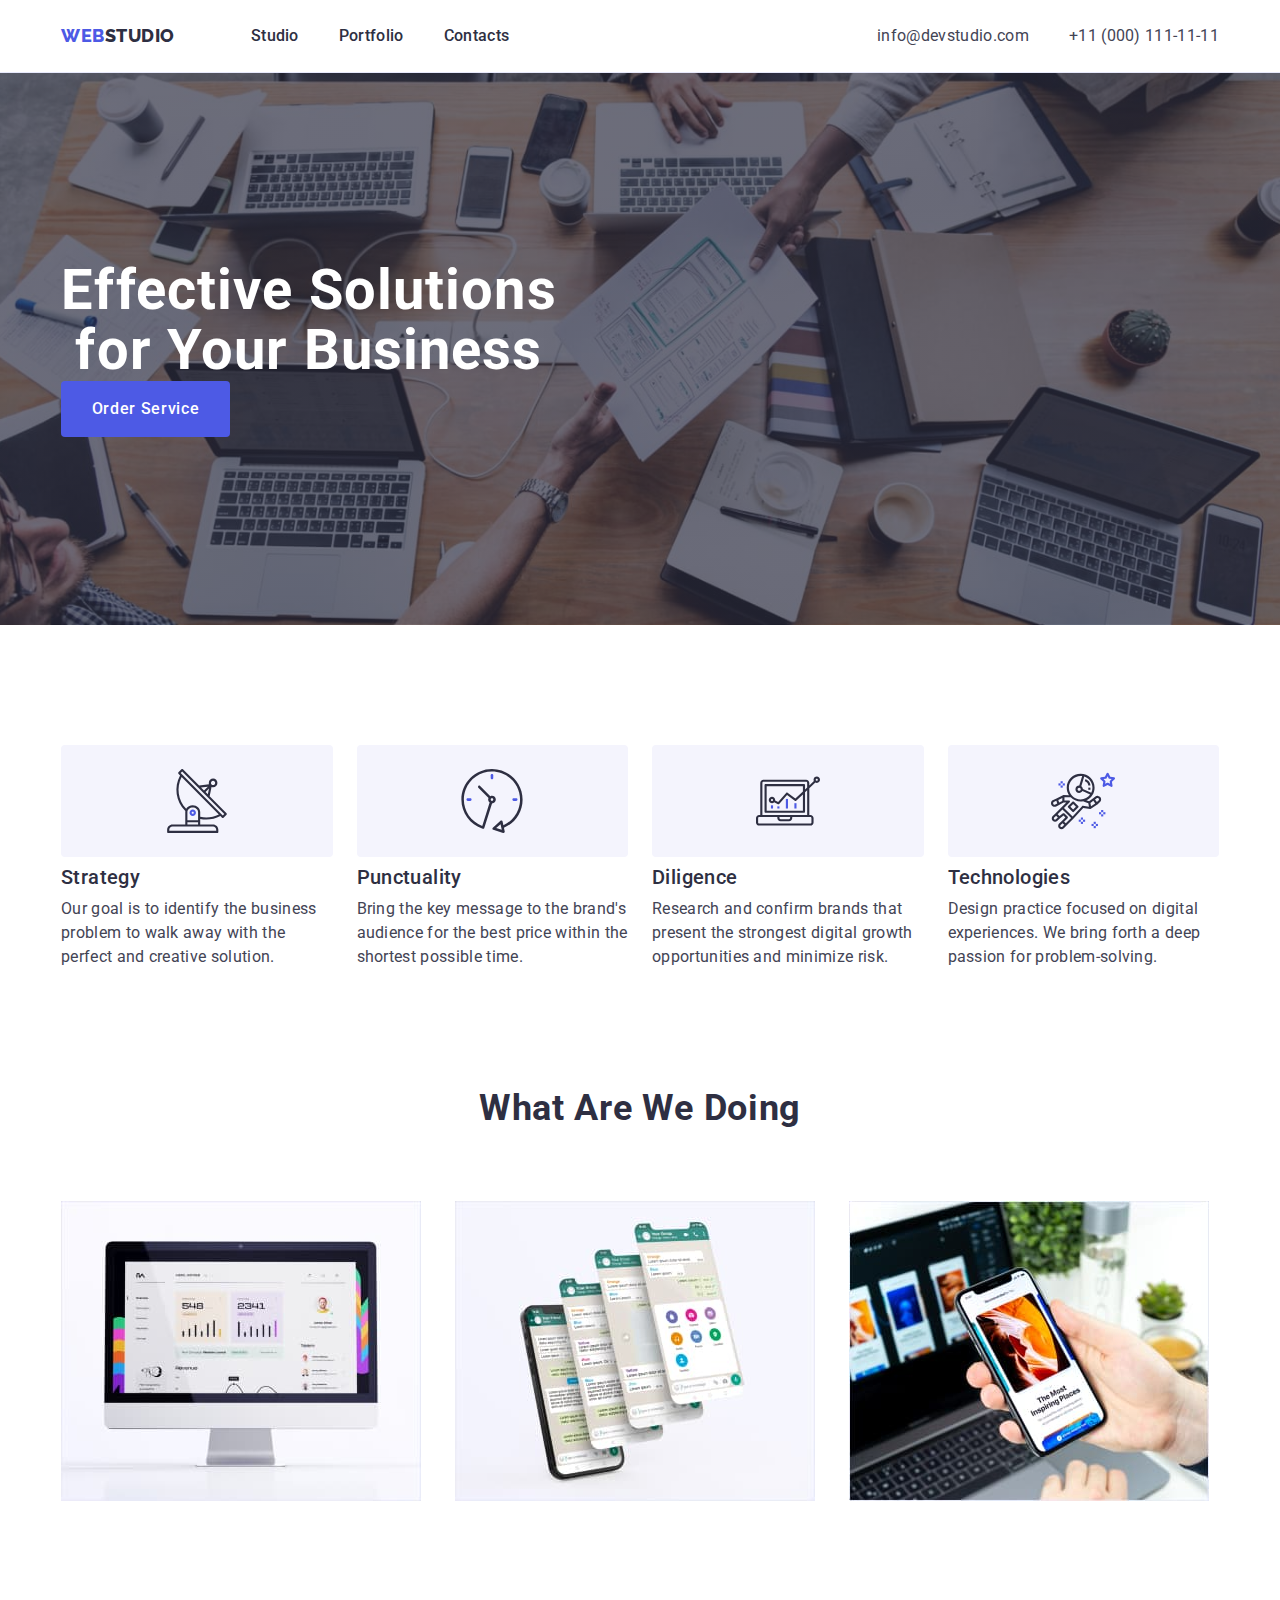
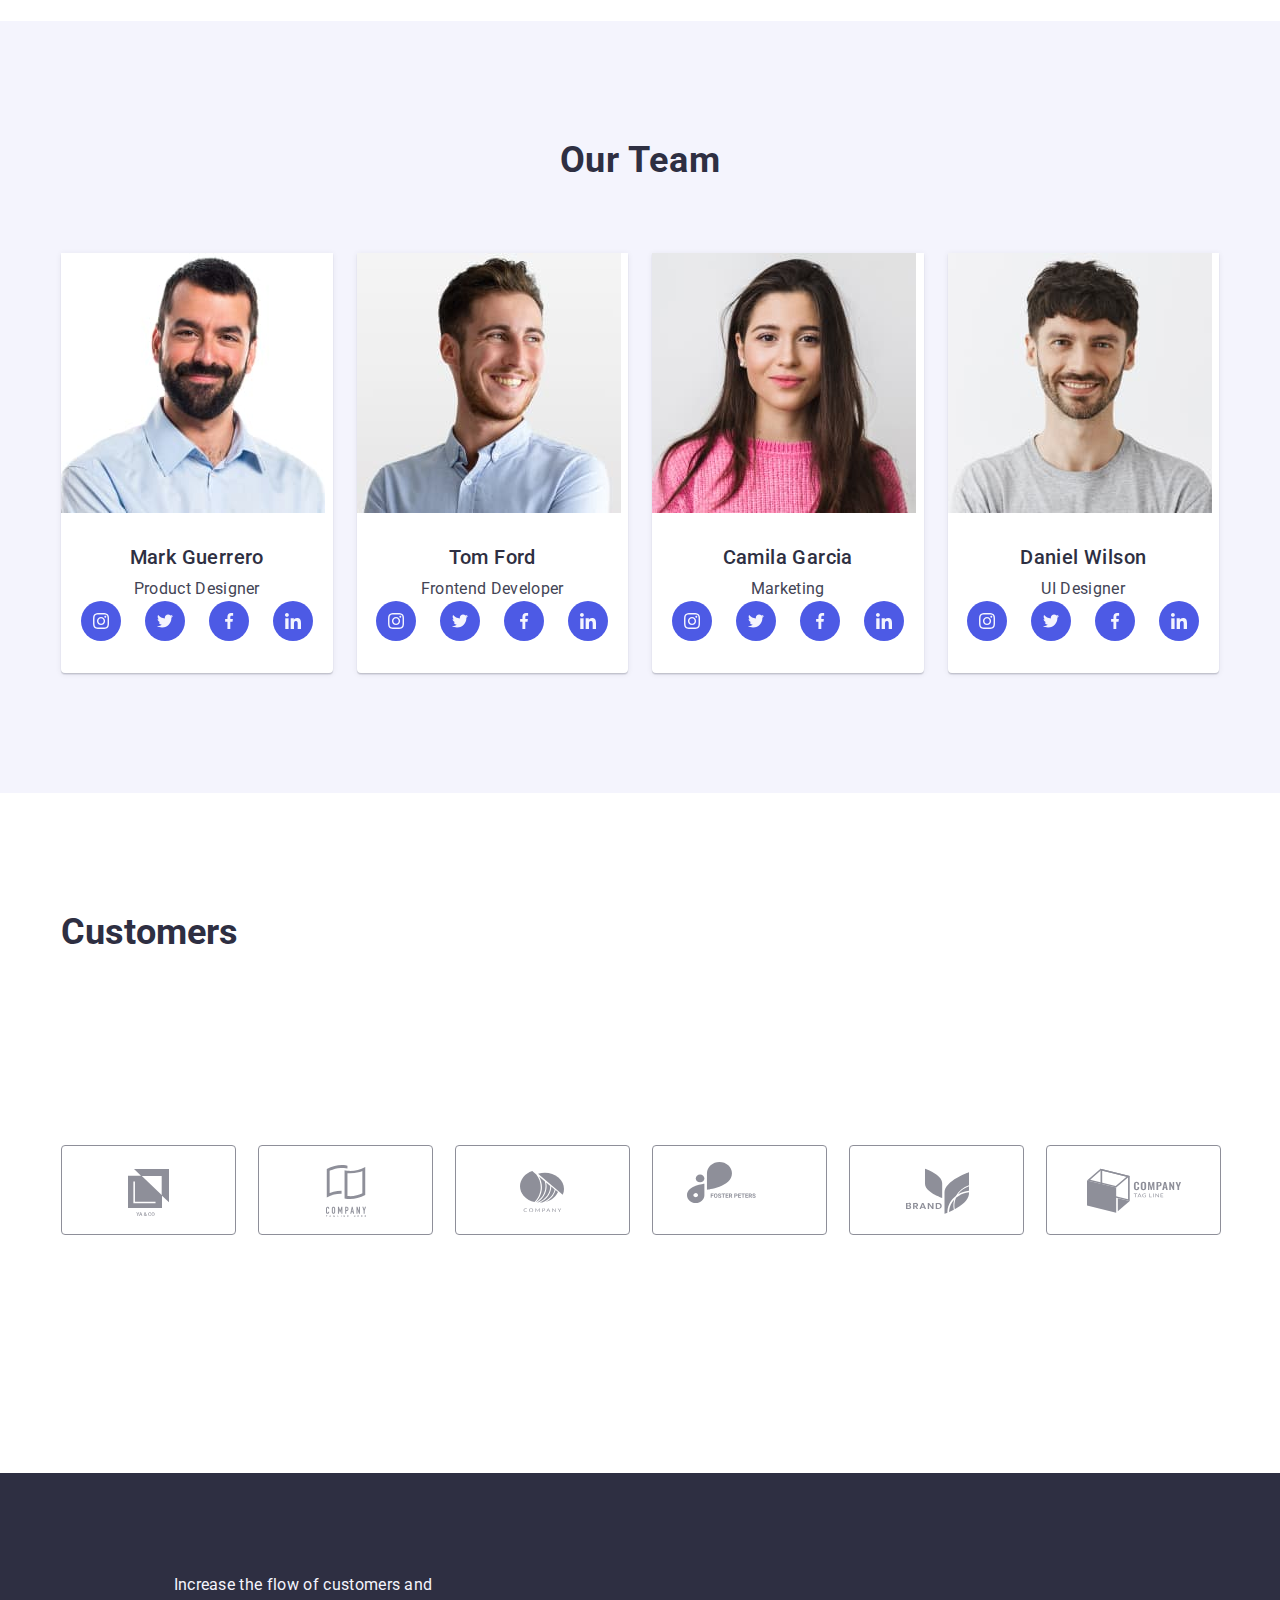
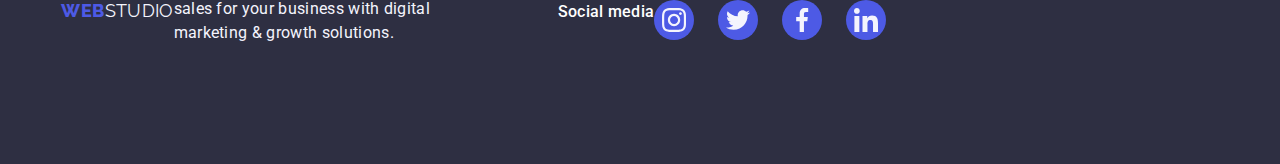
==== commit a33d57ac: "Update Footer style" ====
--- a/index.html
+++ b/index.html
@@ -536,7 +536,7 @@
         <!-- Footer Social Media Icons -->
         <div class="wrapper">
           <p class="footer-socmed-title">Social media</p>
-          <ul class="footer-socmed list">
+          <ul class="list footer-socmed">
             <!-- Footer - Instagram -->
             <li class="footer-socmed-item">
               <a href="" class="footer-socmed-link">
--- a/css/styles.css
+++ b/css/styles.css
@@ -336,6 +336,7 @@
 }
 
 .wrapper {
+  display: flex;
   margin-right: 120px;
 }
 
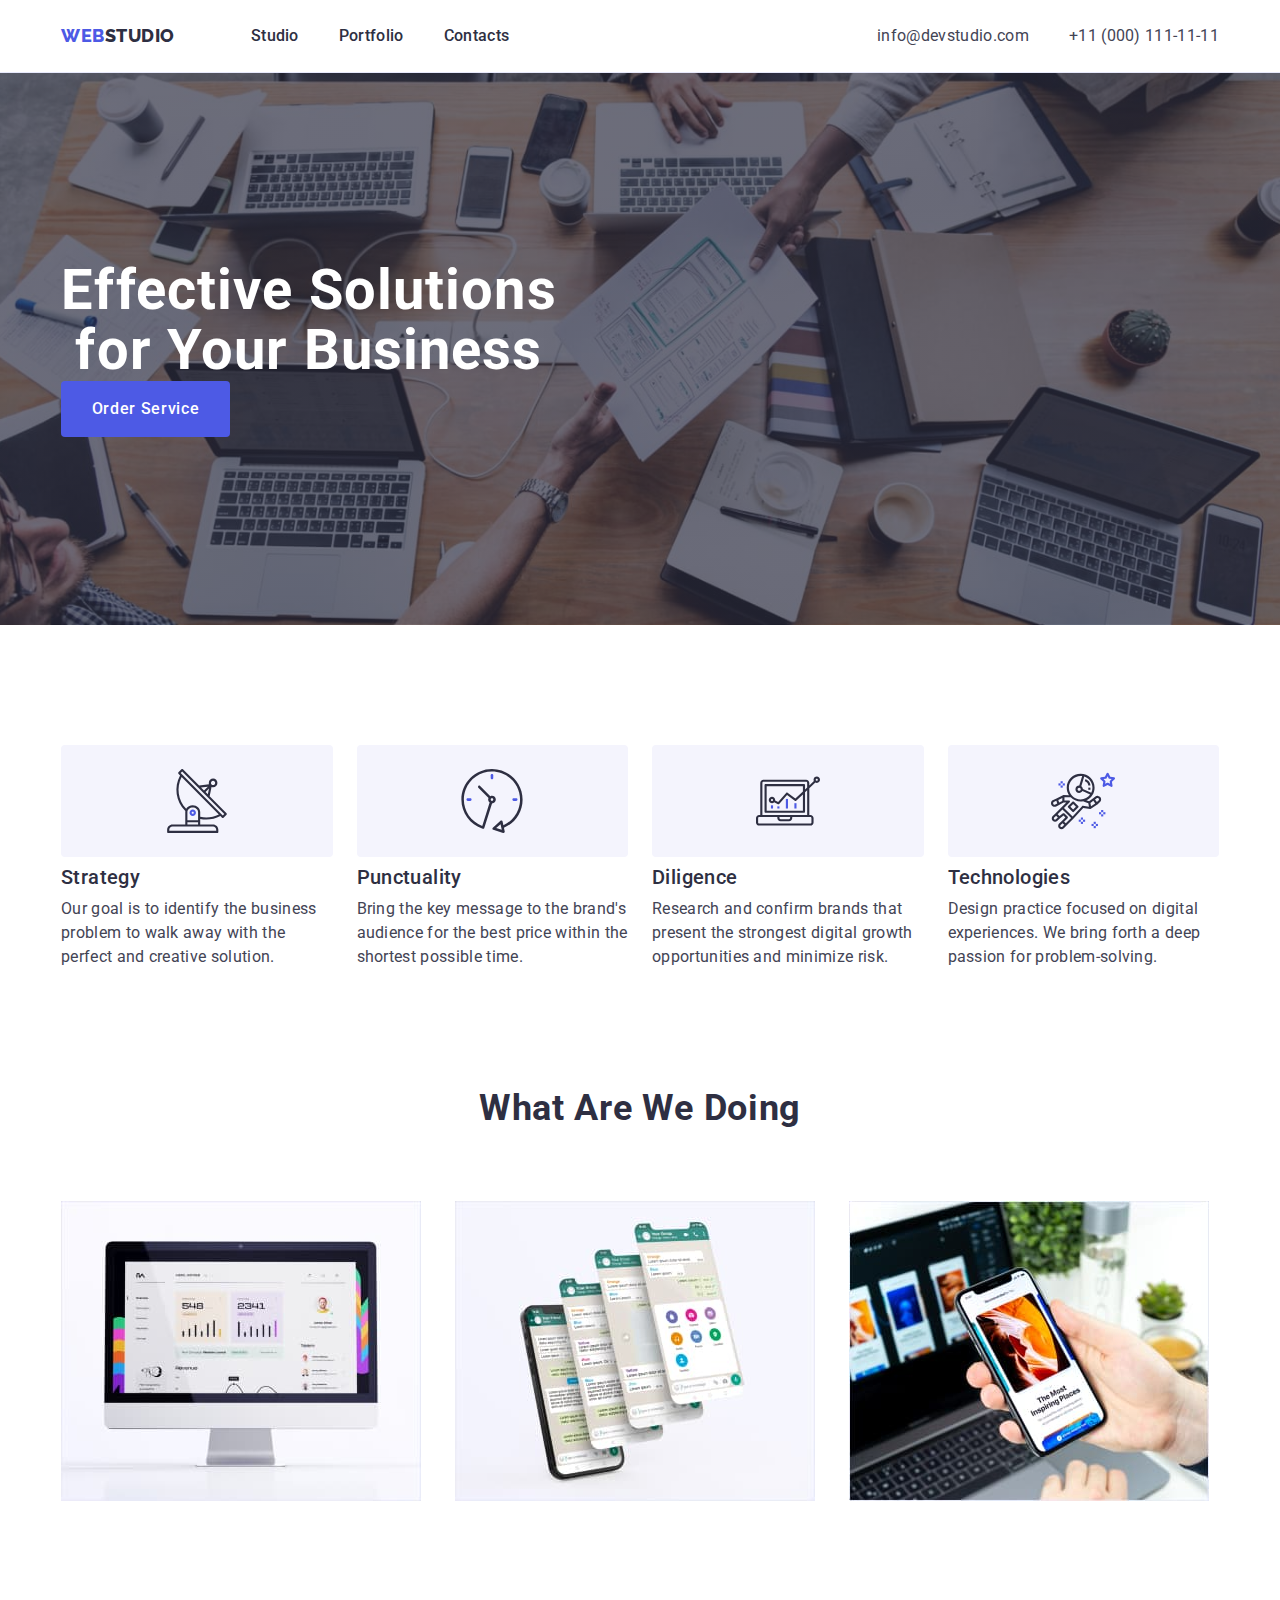
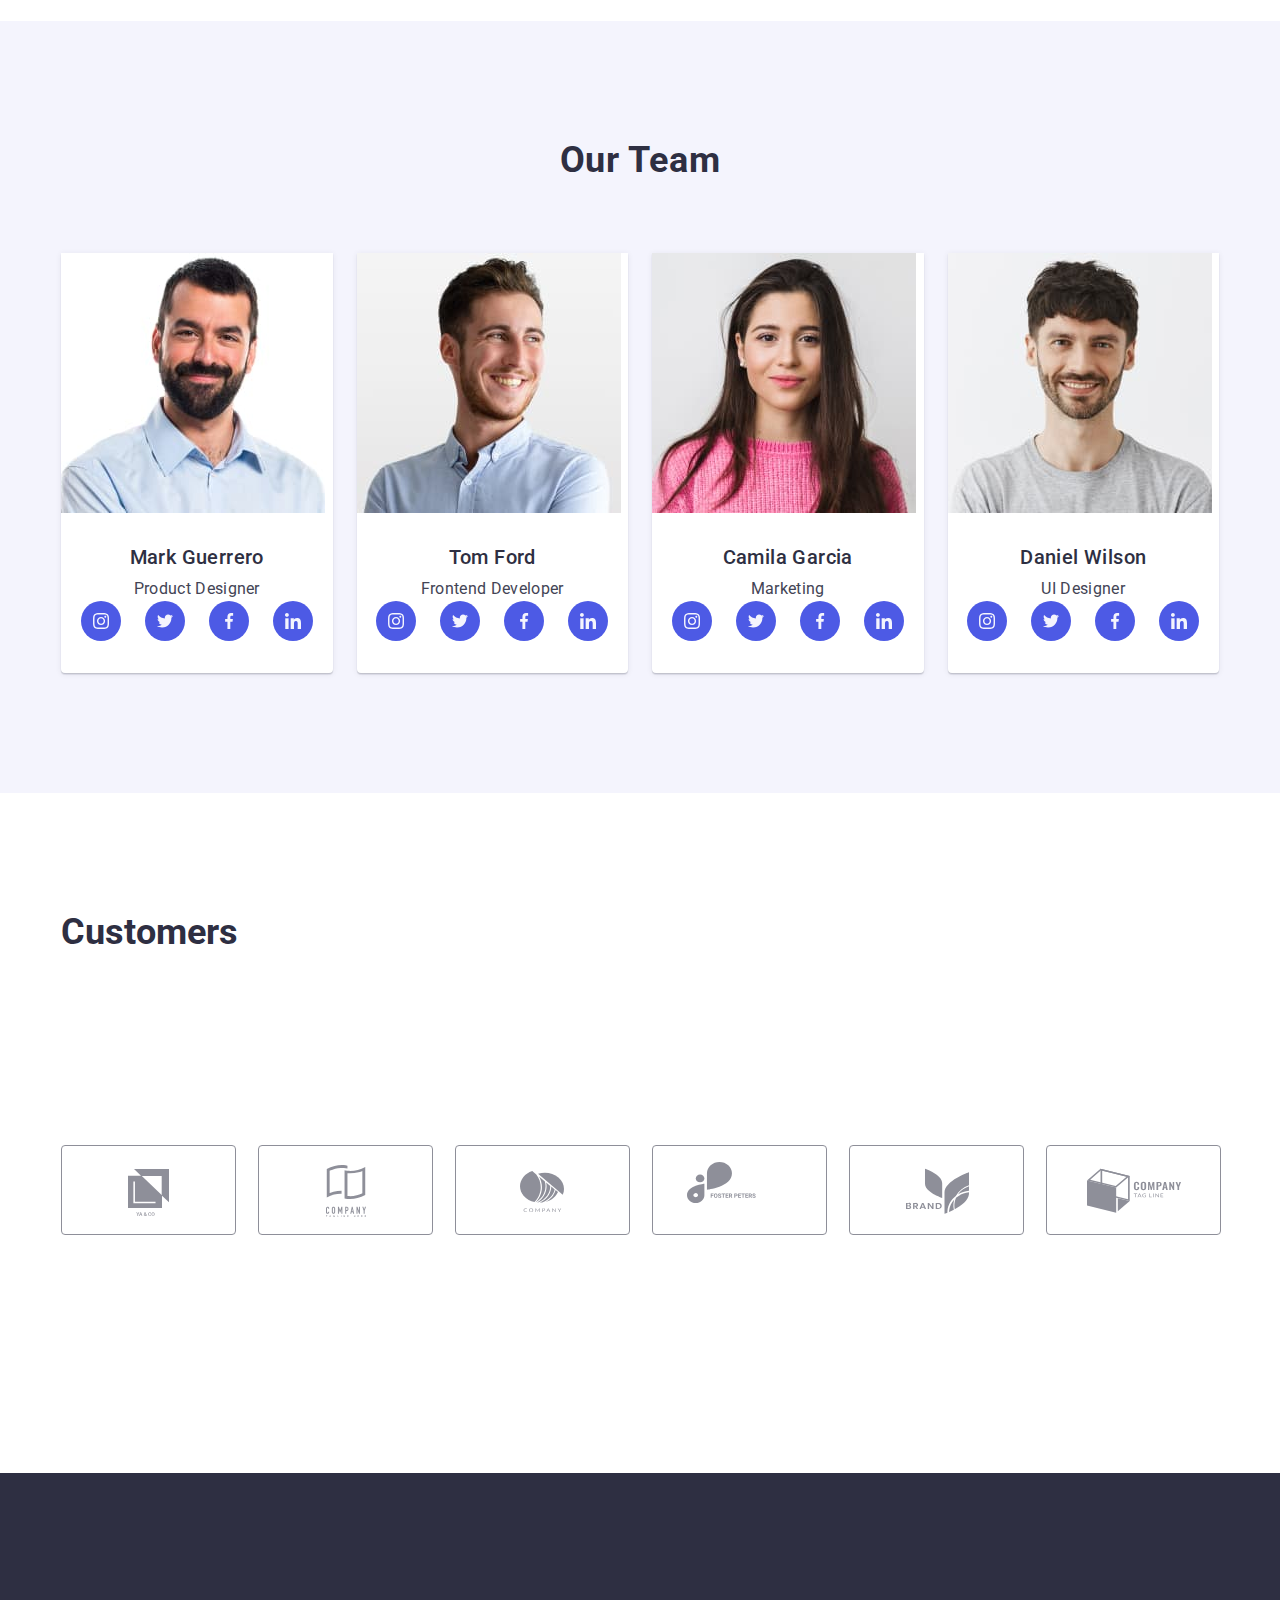
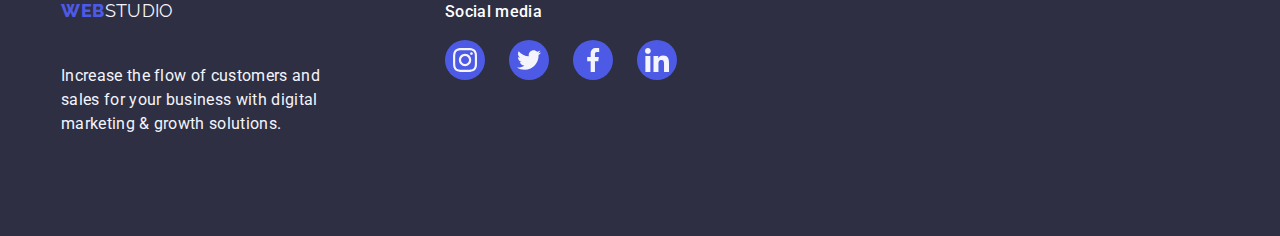
==== commit f67f948e: "Update Footer display" ====
--- a/index.html
+++ b/index.html
@@ -520,6 +520,7 @@
         </div>
       </section>
     </main>
+
     <!-- Footer -->
     <footer class="footer">
       <div class="container footer-container">
--- a/css/styles.css
+++ b/css/styles.css
@@ -336,7 +336,6 @@
 }
 
 .wrapper {
-  display: flex;
   margin-right: 120px;
 }
 
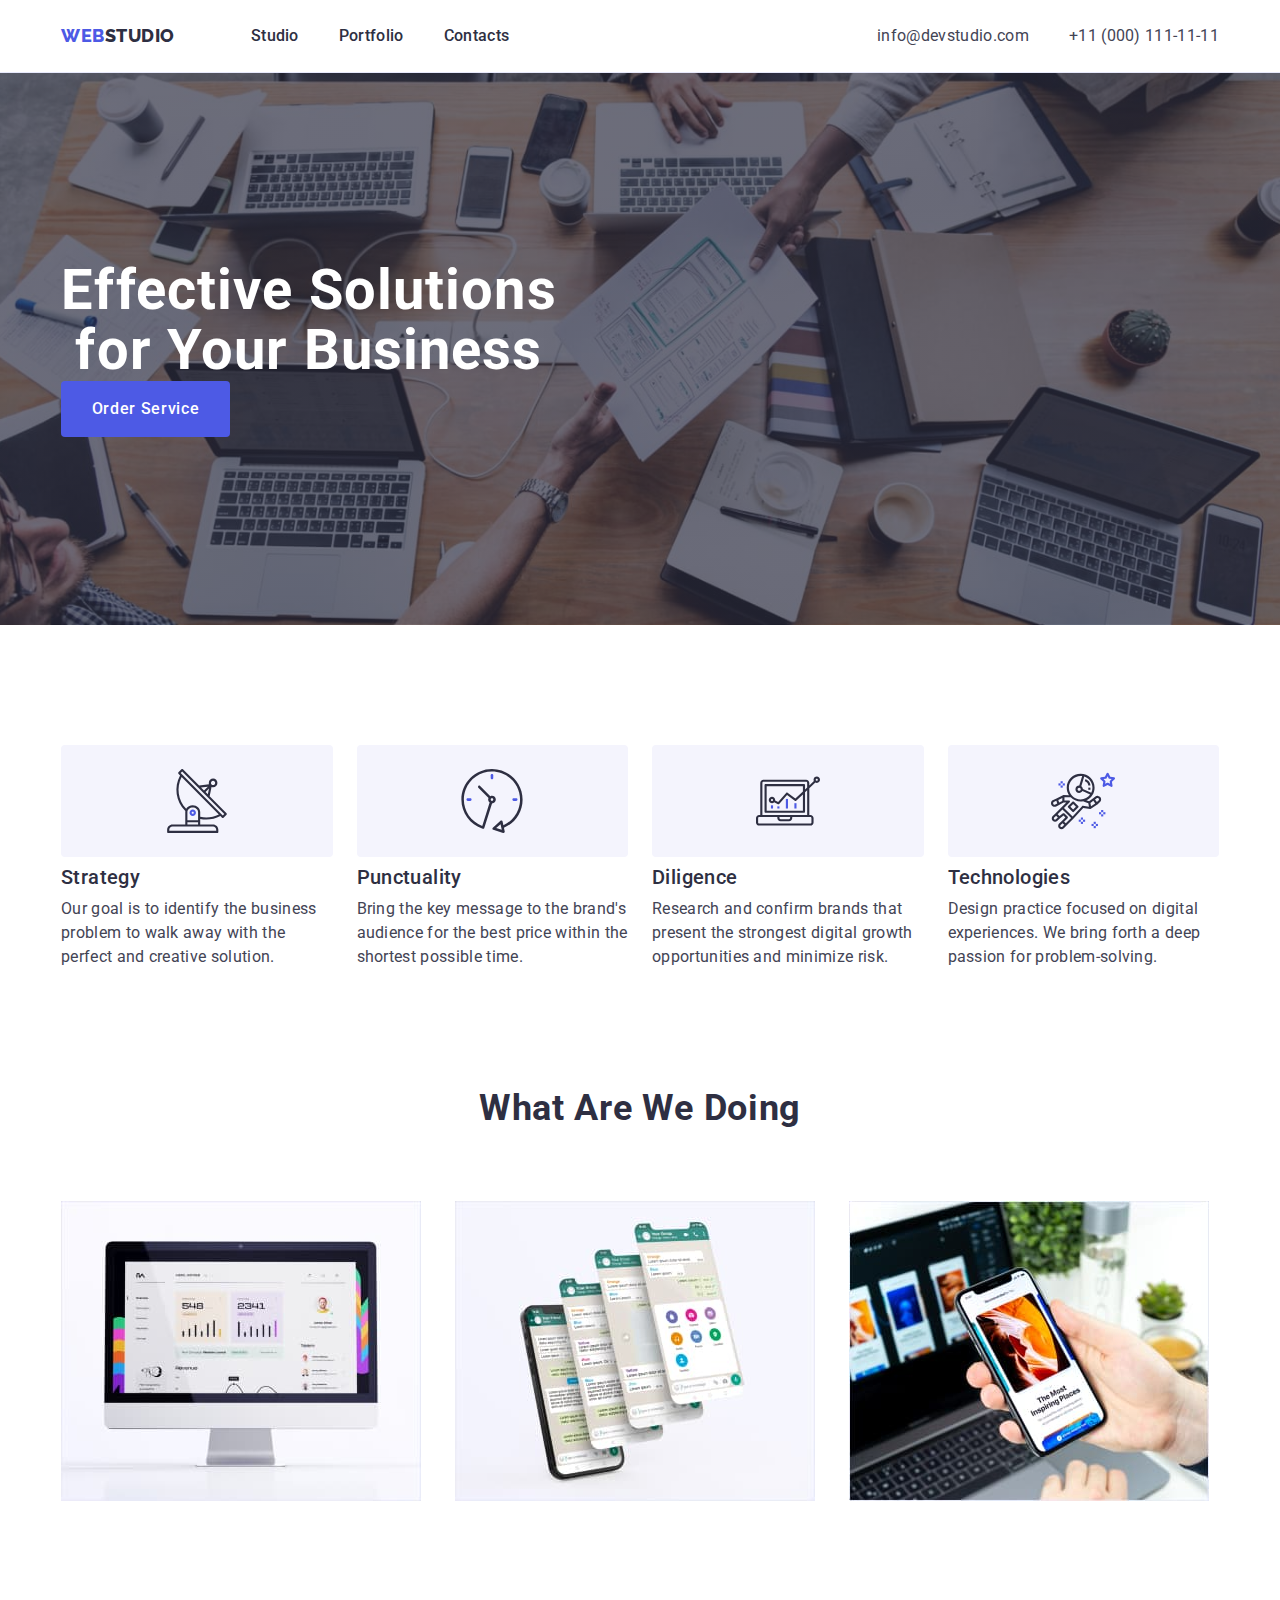
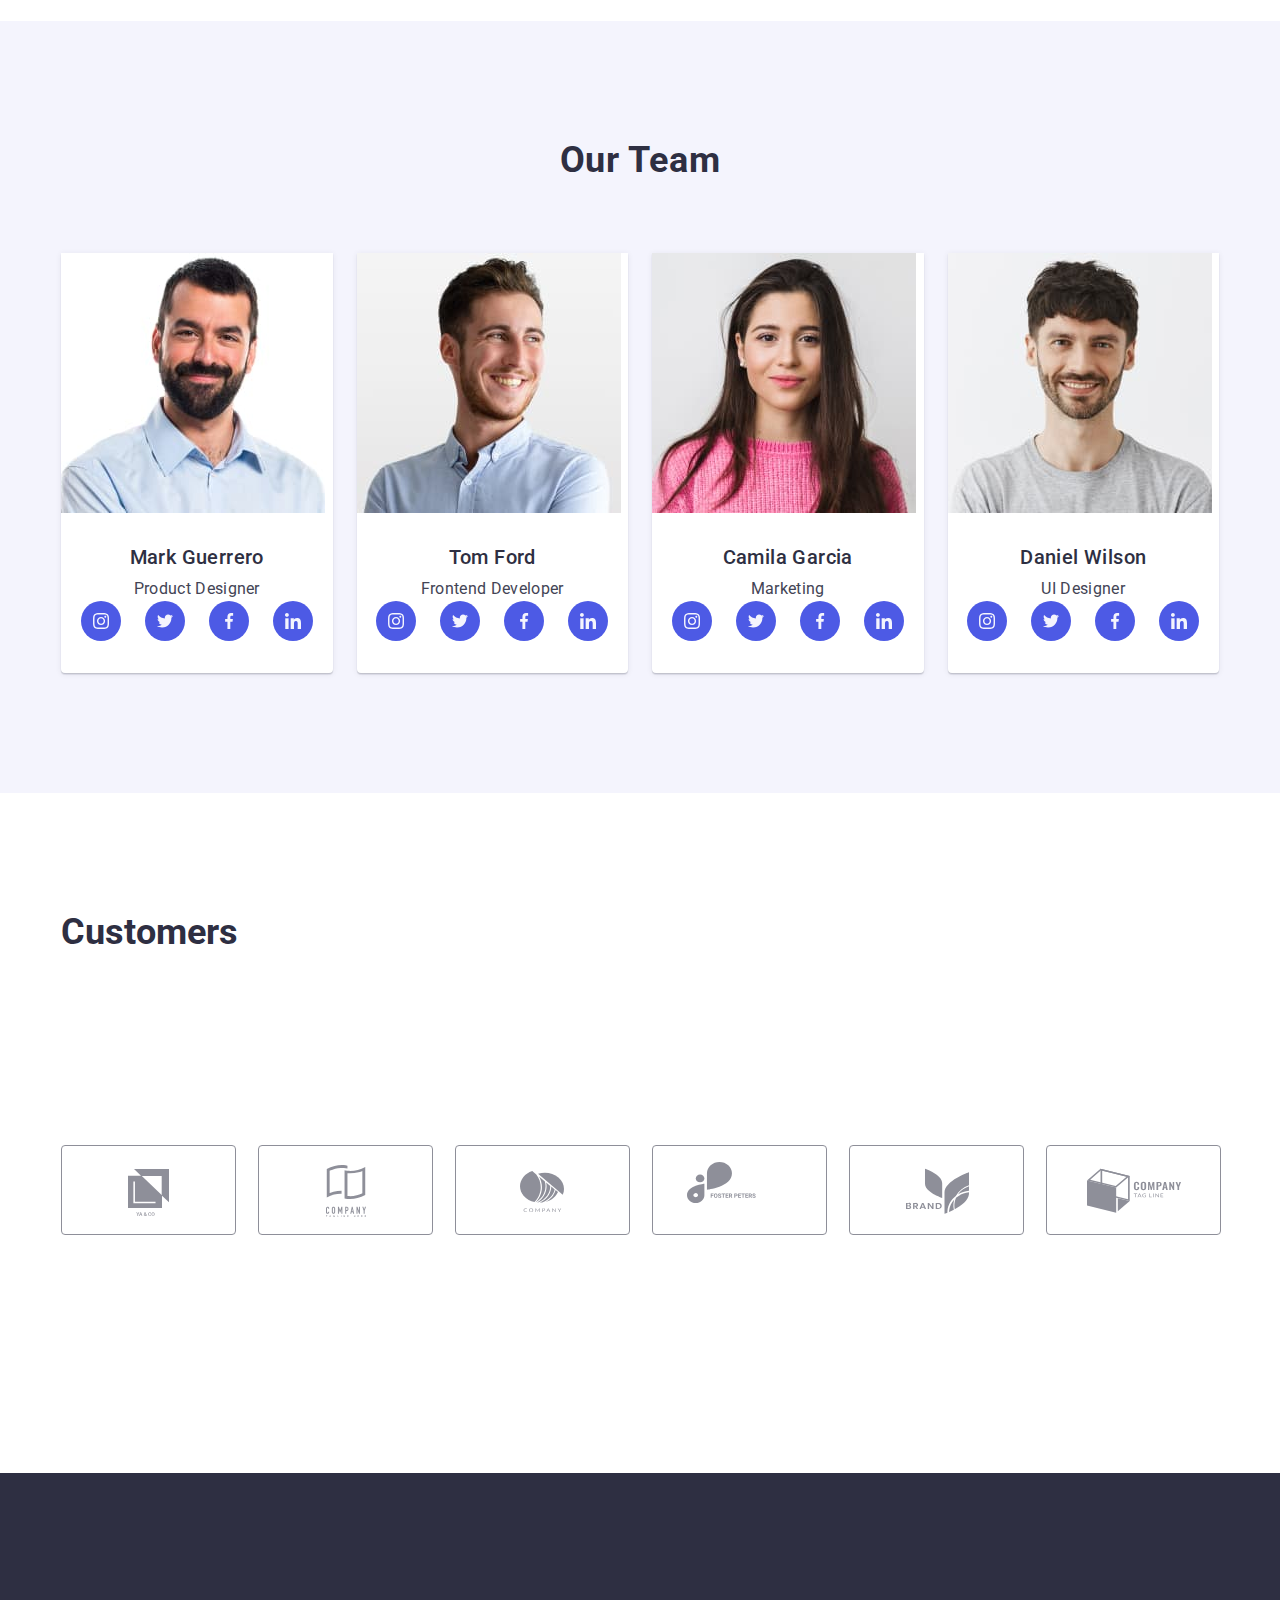
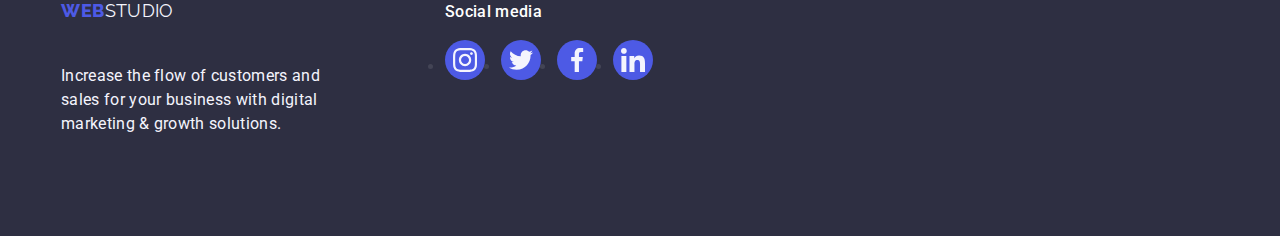
==== commit ff91a598: "Update footer" ====
--- a/index.html
+++ b/index.html
@@ -537,7 +537,7 @@
         <!-- Footer Social Media Icons -->
         <div class="wrapper">
           <p class="footer-socmed-title">Social media</p>
-          <ul class="list footer-socmed">
+          <ul class="footer-socmed-list">
             <!-- Footer - Instagram -->
             <li class="footer-socmed-item">
               <a href="" class="footer-socmed-link">
--- a/css/styles.css
+++ b/css/styles.css
@@ -348,7 +348,7 @@
   margin-bottom: 16px;
 }
 
-.footer-socmed {
+.footer-socmed-list {
   display: flex;
   gap: 16px;
 }
@@ -393,6 +393,8 @@
   color: var(--white);
   background-color: var(--ocean);
   border: 1px solid transparent;
+  box-shadow: 0px 3px 1px rgba(0, 0, 0, 0.1), 0px 2px 1px rgba(0, 0, 0, 0.08),
+    0px 2px 2px rgba(0, 0, 0, 0.12);
 }
 
 .btn-text {
@@ -451,6 +453,15 @@
   white-space: nowrap;
 }
 
+.project.link {
+  display: block;
+}
+
+.project.link:hover,
+.project.link:focus {
+  box-shadow: 0px 1px 6px rgba(46, 47, 66, 0.08),
+    0px 1px 1px rgba(46, 47, 66, 0.16), 0px 2px 1px rgba(46, 47, 66, 0.08);
+}
 /* Homepage */
 .image {
   display: block;
